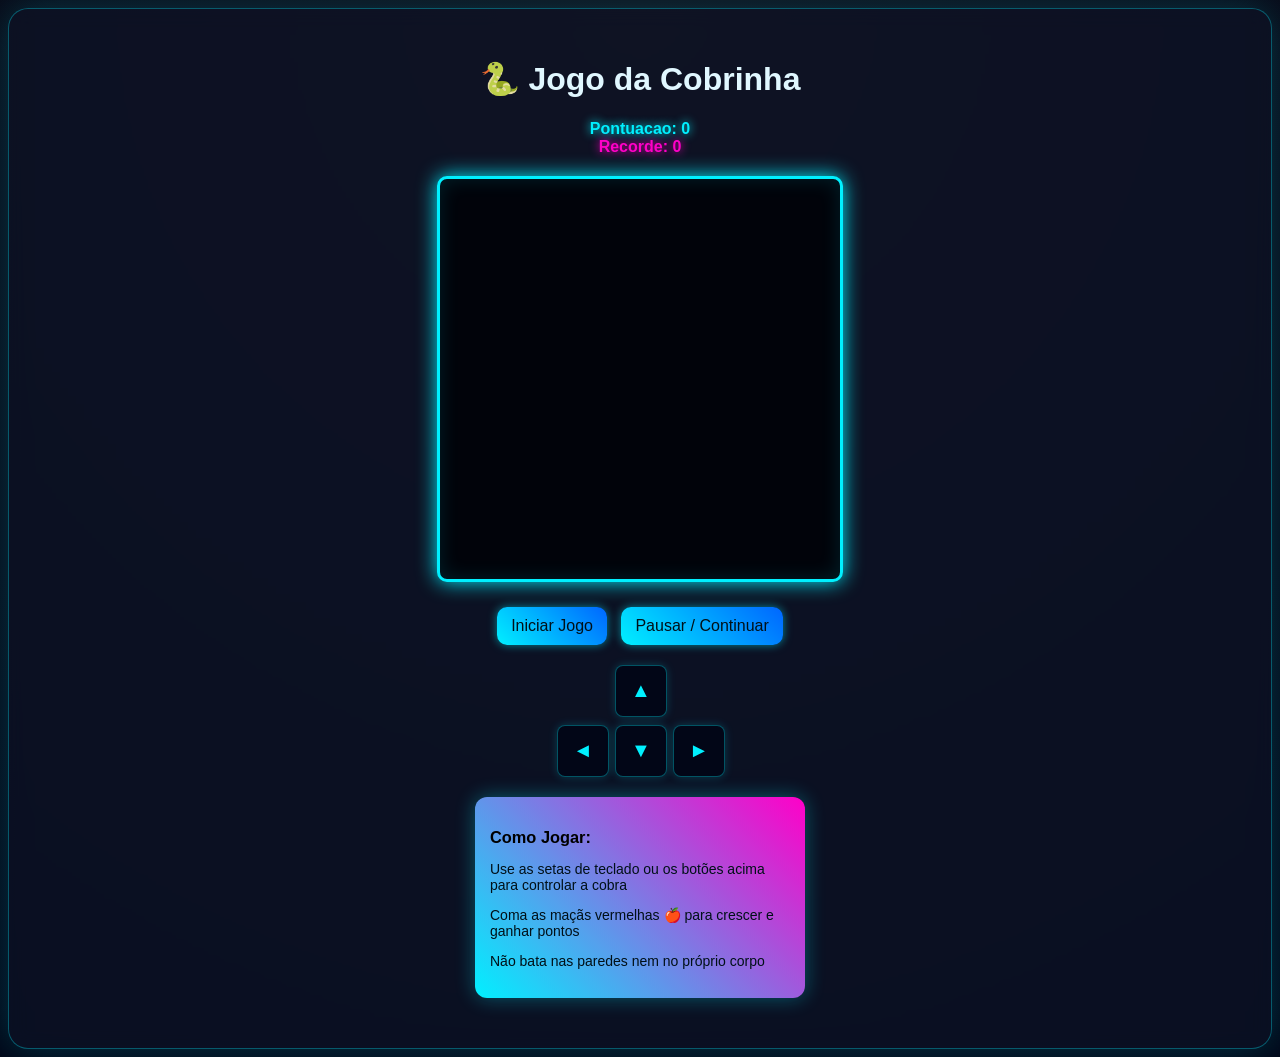
==== index.html @ e5b2698b "ghui" ====
<!DOCTYPE html>

<html lang="pt-br"> 
 <head>
  <meta charset="UTF-8">
 <meta name="viewport" content="width=device-width, initial-scale=1.0">

 <!--
 <meta viewport>: esta tag é importante para sites que deve funcionar em dispositivos móveis. width-device -
 -->

 <title>Jogo da Cobrinha</title>

 <style>

body{
  background: radial-gradient(circle at top, #0f0f1a, #020617);
  font-family: Arial, sans-serif;
}

.container{
  text-align: center;
  background: rgba(15, 23, 42, 0.6);
  backdrop-filter: blur(10px);
  padding: 30px;
  border-radius: 20px;
  box-shadow: 0px 0px 40px #00f0ff33;
  color: #e0f7ff;
  border: 1px solid #00f0ff55;
}

.info{
  font-size: 1em;
}

.potuacao{
  font-weight: bold;
  color: #00f0ff;
  text-shadow: 0 0 10px #00f0ff;
}

.recorde{
  font-weight: bold;
  color: #ff00c8;
  text-shadow: 0 0 10px #ff00c8;
}

#canvas{
  border: 3px solid #00f0ff;
  border-radius: 10px;
  background-color: #01030a;
  display: block;
  margin: 20px auto;
  box-shadow: 
    0px 0px 20px #00f0ff,
    inset 0px 0px 20px #00f0ff22;
}

.controles{
  margin-top: 20px;
}

button {
  font-size: 16px;
  cursor: pointer;
  background: linear-gradient(45deg, #00f0ff, #0066ff);
  color: #001018;
  border: none;
  padding: 10px 14px;
  border-radius: 10px;
  margin: 5px;
  transition: 0.3s;
  box-shadow: 0 0 10px #00f0ff88;
}

button:hover{
  transform: scale(1.1);
  box-shadow: 0 0 20px #00f0ff;
}

.teclas{
  display: grid;
  grid-template-columns: repeat(3, 50px);
  gap: 8px;
  justify-content: center;
  margin: 15px auto;
}

.tecla{
  width: 50px;
  height: 50px;
  background: #020617;
  color: #00f0ff;
  border-radius: 8px;
  cursor: pointer;
  border: 1px solid #00f0ff55;
  font-size: 20px;
  display: flex;
  align-items: center;
  justify-content: center;
  font-weight: bold;
  box-shadow: 0 0 10px #00f0ff33;
}

.tecla:active{
  background-color: #00f0ff;
  color: #001018;
}

.tecla.vazio{
  background-color: transparent;
  cursor: default;
  box-shadow: none;
  border: none;
}

.instrucoes{
  margin: 20px auto;
  padding: 15px;
  max-width: 300px; /* controla largura */
  width: 90%; /* responsivo */
  background: linear-gradient(45deg, #00f0ff, #ff00c8);
  border-radius: 12px;
  font-size: 14px;
  color: #001018;
  box-shadow: 0 0 20px #00f0ff55;
  text-align: left; /* deixa mais organizado */
}

.instrucoes h3{
  margin-bottom: 10px;
  color: #000;
}

@media (max-width:600px){
  h1{
    font-size: 1.8em;
  }
  .info{
    font-size: 1em;
  }
}

</style>

 </head>

 <body>
    

    <div  class="container">

    <h1>&#128013; Jogo da Cobrinha 
    </h1>  

   <div class="info">
   <div class="potuacao">
     Pontuacao: <span id="pontos"> 0 </span>
   </div>

<div class="recorde">
  Recorde: <span id="recorde"> 0 </span>
</div>

   </div>
  <canvas id="canvas" width="400" height="400">
  <!--
    <canvas> é um elemento  especial para desenho 2d ou 3d.Por si só
    é apenas um retangulo vazio. O Java Script vai usar o "contexto 2d"
    para desenhar a cobra, e comida, etc.

    nah nah nah nahnahnah hey jude!
  
  -->

  </canvas>

       <div  class="controles">
                
                <button onclick="iniciarJogo();">Iniciar Jogo</button>
                <button onclick="pausarJogo();">Pausar / Continuar</button>

            </div>

            <div class="teclas">

                <div class="tecla vazio"></div>
                <div class="tecla" onclick="mudarDirecao('cima')" >&#9650;</div>
                <div class="tecla vazio"></div>
                <div class="tecla" onclick="mudarDirecao('esquerda')" >&#9668;</div>
                <div class="tecla" onclick="mudarDirecao('baixo')" >&#9660;</div>
                <div class="tecla" onclick="mudarDirecao('direita')" >&#9658;</div>

            </div>

            <div class="instrucoes">
                <h3>Como Jogar:</h3>
                <p>Use as setas de teclado ou os botões acima para controlar a cobra</p>
                <p>Coma as maçãs vermelhas &#127822; para crescer e ganhar pontos</p>
                <p>Não bata nas paredes nem no próprio corpo</p>
            </div>

        </div>

        <script>

            //=============================
            // CONFIGURAÇÕES DO JOGO
            //=============================
            const canvas = document.getElementById('canvas');
            const ctx = canvas.getContext('2d');
            // tamanho de cada quadrado no jogo
            const tamanhoQuadrado = 20;
            // quantos quadrados cabem na largura e altura do espaço 2D
            const quantidadeQuadrados = canvas.width / tamanhoQuadrado;

            //============================
            // Variáveis do Jogo
            //============================
            let cobra;              // Array (vetor) que guarda as posições da cobra
            let direcao;            // Direção atual da cobra
            let proximaDirecao;     // Próxima direção (evita viradas impossíveis)
            let comida;             // Posição da comida
            let pontos;             // Pontuação atual
            let recorde;            // Melhor pontuação
            let jogoAtivo;          // Se o jogo está rodando
            let jogoPausado;        // Se o jogo está pausado
            let intervaloJogo;      // Controla a velocidade do jogo

            //==============================
            // Carregar recorde do Navegador
            //==============================
            recorde = localStorage.getItem('recordeCobrinha') || 0;
            document.getElementById('recorde').textContent = recorde;

            //==============================
            // Função para inicar o Jogo
            //==============================
            function iniciarJogo(){
                cobra = [
                    { x: 10, y: 10},
                    { x: 9,  y: 10},
                    { x: 8,  y: 10},
                ];

                direcao = 'direita';
                proximaDirecao = 'direita';
                pontos = 0;
                jogoAtivo = true;
                jogoPausado = false;

                document.getElementById('pontos').textContent = pontos;
                
                gerarComida();

            //Limpar o intervalo anterior se existir

                if(intervaloJogo){
                    clearInterval(intervaloJogo);
                }


            //======================================================
            //Executa a função atualizarJogo a cada 100 milisegundos
            //======================================================


                intervaloJogo = setInterval(atualizarJogo, 100);

            }
            
              //===================================
            // FUNÇÃO PRINCIPAL DO JOGO ( LOOP )
            //===================================
            function atualizarJogo(){
               if(!jogoAtivo || jogoPausado){
                    return;
               }

               direcao = proximaDirecao;
                
               let cabeca = {...cobra[0]} 

               //Mover a cabeça na direção atual
               switch(direcao){
                    case 'cima':
                        cabeca.y--;
                        break;
                    
                    case 'baixo':
                        cabeca.y++;
                        break;

                    case 'esquerda':
                        cabeca.x--;
                        break;

                    case 'direita':
                        cabeca.x++;
                        break;
               }
             
                // verificar colisão com paredes (esquerda ou direita)
                if(cabeca.x < 0 || cabeca.x >= quantidadeQuadrados){
                   fimDeJogo();
                   return;

               }
                // verificar colisão com o próprio corpo
                 for(let i = 0; i< cobra.length; i++){
                  let pedacoCorpo = cobra[i];
                  if(cabeca.x === pedacoCorpo.x && cabeca.y === pedacoCorpo.y){
                    fimDeJogo();
                    return;
                  }
                 }

               if(cabeca.y < 0 || cabeca.y >= quantidadeQuadrados){
                   fimDeJogo();
                   return;

               }



               // adiciona nova cabeça
               cobra.unshift(cabeca);

               if(cabeca.x === comida.x && cabeca.y === comida.y){
                pontos = pontos +1;

                atualizarPainelPontos();  
                gerarComida();    

               }else{
                cobra.pop();
               }

               //remover o último elemento do vetor
              
               
               desenhar();                
            }
                 //======================================================//
                 //ATUALIZA OS VALORES DO PAINEL DE PONTUAÇÃO + RECORDE //
                //=====================================================//


               function atualizarPainelPontos(){
                 document.getElementById('pontos').textContent = pontos;  
                 atualizarRecordePontuacao();
               }

              function atualizarRecordePontuacao(){
                if(pontos > recorde){
                  document.getElementById('recorde').textContent = pontos;  
                  localStorage.setItem('recordeCobrinha', pontos);
                }
              }
               //FIM DE JOGO

               function fimDeJogo(){

                jogoAtivo = false;
                
                clearInterval(intervaloJogo);

                ctx.fillStyle = 'rgba(0, 0, 0, 0.7)';
                ctx.fillRect(0, 0, canvas.width, canvas.height);

                ctx.fillStyle = 'white';
                ctx.font = 'bold 40px Arial';
                ctx.textAlign = 'center';
                ctx.fillText('FIM DE JOGO', canvas.width / 2, canvas.height / 2);

                ctx.font = '20px Arial';
                ctx.fillText(`Pontuação: ${pontos}`, canvas.width / 2, (canvas.height / 2 + 50));
               }


                 
                function desenhar(){
                  //PASSO 1
                 //limpar o fundo do canvas
                    ctx.fillStyle = '#020617';
                    ctx.fillRect(0, 0, canvas.width, canvas.height);

                    //PASSO 2
                    //Desenhar a grade (linhas de referência)
              
                    ctx.strokeStyle = '#e0e0e';
                    ctx.lineWidth = 0.5;

                  for(let i = 0; i <= quantidadeQuadrados; i++){
                    //Linha vertical
                    ctx.beginPath();
                    ctx.moveTo(i* tamanhoQuadrado, 0);
                    ctx.lineTo(i* tamanhoQuadrado, canvas.height);
                    ctx.stroke();

                    //Linha horizontal
                     ctx.beginPath();
                    ctx.moveTo(0, i* tamanhoQuadrado);
                    ctx.lineTo(canvas.width, i* tamanhoQuadrado, canvas.height);
                    ctx.stroke();
                  }

                  //PASSO 3: Desenhar a cobra 
                  // forEach: outra forma de percorrer um array

                  cobra.forEach( (pedaco, indice) =>{

                    let cor_do_pedaco = '#4CAF50';
                    if(indice === 0){
                      cor_do_pedaco = '#2d5016';
                    }

                    ctx.fillStyle = cor_do_pedaco;


                    ctx.fillRect(
                      pedaco.x *tamanhoQuadrado + 1,
                      pedaco.y *tamanhoQuadrado +1,
                      tamanhoQuadrado -2,
                      tamanhoQuadrado -2
                    )
                    ctx.fillStyle = 'rgba(255, 255, 255, 0.3)';
                     ctx.fillRect(
                      pedaco.x *tamanhoQuadrado + 2,
                      pedaco.y *tamanhoQuadrado +2,
                      tamanhoQuadrado /2,
                      tamanhoQuadrado /2
                    )
                  });

                  //PASSO 4 - Desenhar a comida(círculo vermelho)

                  ctx.fillStyle = '#dc3545';
                  ctx.beginPath();
                  ctx.arc(
                    comida.x *tamanhoQuadrado + tamanhoQuadrado / 2,
                    comida.y *tamanhoQuadrado + tamanhoQuadrado / 2,
                    tamanhoQuadrado / 2 - 2,
                    0,
                    Math.PI * 2
                  );

                  ctx.fill();
                }

            

            //==============================
            //Função para gerar comida
            //==============================
               


                 function gerarComida(){
                    let posicaovalida = false
                    while(!posicaovalida){
                        comida = {
                            x : Math.floor(Math.random() * quantidadeQuadrados),
                            y : Math.floor(Math.random() * quantidadeQuadrados)
                        }

                        //verificar se a comida não está em cima da cobra
                        posicaovalida = true;

                        for(let pedaco of cobra){

                            if(comida.x === pedaco.x && comida.y === pedaco.y){
                                posicaovalida = false;
                                break;
                            }
                        }
                     }
                  }

            function mudarDirecao(novaDirecao){

              if(novaDirecao === 'cima' && direcao !=='baixo'){
                proximaDirecao = 'cima';
              }else

               if(novaDirecao === 'baixo' && direcao !=='cima'){
                proximaDirecao = 'baixo';
               
              }else

               if(novaDirecao === 'esquerda' && direcao !=='direita'){
                proximaDirecao = 'esquerda';
              }else

               if(novaDirecao === 'direita' && direcao !=='esquerda'){
                proximaDirecao = 'direita';
              }
            }
            
            function pausarJogo(){

                if(!jogoAtivo){
                  return;
                }
                
                jogoPausado = !jogoPausado;

                if(jogoPausado){
                  clearInterval(jogoPausado);

                  ctx.fillStyle = 'rgba(0, 0, 0, 0.7)';
                ctx.fillRect(0, 0, canvas.width, canvas.height);

                ctx.fillStyle = 'white';
                ctx.font = 'bold 40px Arial';
                ctx.textAlign = 'center';
                ctx.fillText('JOGO PAUSADO', canvas.width / 2, canvas.height / 2);

                }else{
                  intervaloJogo = setInterval(atualizarJogo, 100);
                }
            }
               //=======================//
              //  CONTROLE DE TECLADO  //
             //=======================//

            document.addEventListener('keydown', function(event){
              if(event.key === 'ArrowDown'){
                 event.preventDefault();
                 mudarDirecao('baixo');
              }else if(event.key === 'ArrowUp'){
                event.preventDefault();
                mudarDirecao('cima');
              }else if(event.key === 'ArrowLeft'){
                event.preventDefault();
                mudarDirecao('esquerda');
              }else if(event.key === 'ArrowRight'){
                event.preventDefault();
                mudarDirecao('direita');
              }else if(event.key === ' '){
                event.preventDefault();
                pausarJogo();
              }
                })

        </script>

    </body>
</html>
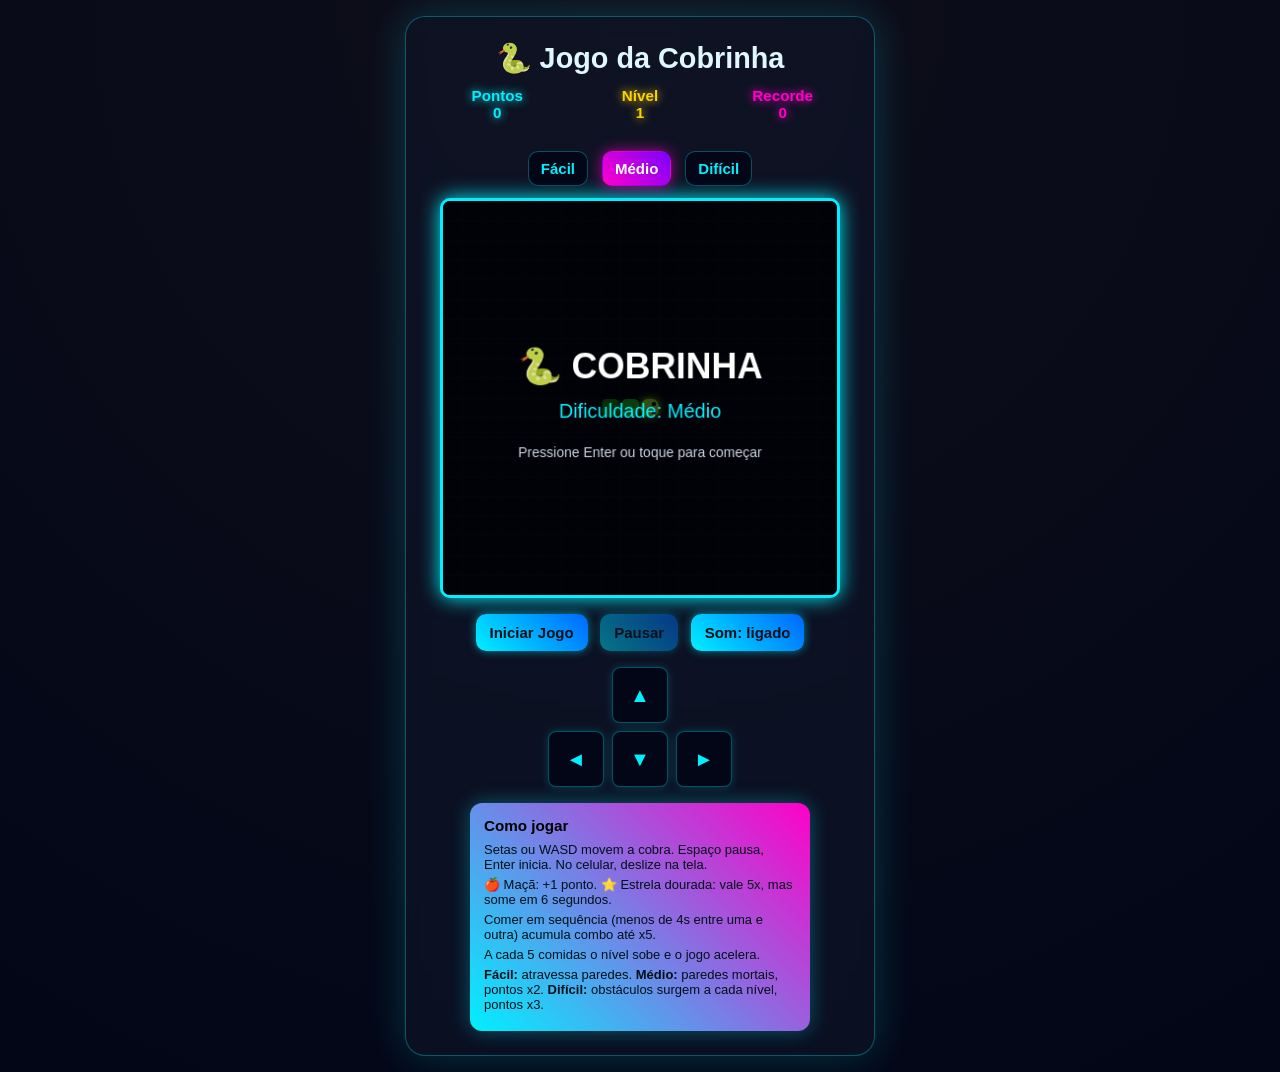
==== commit 6982cf2b: "fesfef" ====
--- a/index.html
+++ b/index.html
@@ -1,549 +1,578 @@
 <!DOCTYPE html>
-
-<html lang="pt-br"> 
- <head>
-  <meta charset="UTF-8">
- <meta name="viewport" content="width=device-width, initial-scale=1.0">
-
- <!--
- <meta viewport>: esta tag é importante para sites que deve funcionar em dispositivos móveis. width-device -
- -->
-
- <title>Jogo da Cobrinha</title>
-
- <style>
-
+<html lang="pt-br">
+<head>
+<meta charset="UTF-8">
+<meta name="viewport" content="width=device-width, initial-scale=1.0">
+<title>Jogo da Cobrinha</title>
+<style>
+*{box-sizing:border-box}
 body{
-  background: radial-gradient(circle at top, #0f0f1a, #020617);
-  font-family: Arial, sans-serif;
-}
-
+  margin:0;min-height:100vh;display:flex;align-items:center;justify-content:center;
+  background:radial-gradient(circle at top,#0f0f1a,#020617);
+  font-family:Arial,sans-serif;padding:16px;
+}
 .container{
-  text-align: center;
-  background: rgba(15, 23, 42, 0.6);
-  backdrop-filter: blur(10px);
-  padding: 30px;
-  border-radius: 20px;
-  box-shadow: 0px 0px 40px #00f0ff33;
-  color: #e0f7ff;
-  border: 1px solid #00f0ff55;
-}
-
-.info{
-  font-size: 1em;
-}
-
-.potuacao{
-  font-weight: bold;
-  color: #00f0ff;
-  text-shadow: 0 0 10px #00f0ff;
-}
-
-.recorde{
-  font-weight: bold;
-  color: #ff00c8;
-  text-shadow: 0 0 10px #ff00c8;
-}
-
+  text-align:center;background:rgba(15,23,42,.6);backdrop-filter:blur(10px);
+  padding:24px;border-radius:20px;box-shadow:0 0 40px #00f0ff33;
+  color:#e0f7ff;border:1px solid #00f0ff55;width:100%;max-width:470px;
+}
+h1{margin:0 0 12px;font-size:1.8em}
+.info{display:flex;justify-content:space-between;gap:8px;font-weight:bold;font-size:.95em}
+.info div{flex:1}
+.pontuacao{color:#00f0ff;text-shadow:0 0 10px #00f0ff}
+.nivel{color:#ffd400;text-shadow:0 0 10px #ffd400}
+.recorde{color:#ff00c8;text-shadow:0 0 10px #ff00c8}
+.combo{height:20px;margin-top:6px;color:#ffd400;font-weight:bold;font-size:.9em}
 #canvas{
-  border: 3px solid #00f0ff;
-  border-radius: 10px;
-  background-color: #01030a;
-  display: block;
-  margin: 20px auto;
-  box-shadow: 
-    0px 0px 20px #00f0ff,
-    inset 0px 0px 20px #00f0ff22;
-}
-
-.controles{
-  margin-top: 20px;
-}
-
-button {
-  font-size: 16px;
-  cursor: pointer;
-  background: linear-gradient(45deg, #00f0ff, #0066ff);
-  color: #001018;
-  border: none;
-  padding: 10px 14px;
-  border-radius: 10px;
-  margin: 5px;
-  transition: 0.3s;
-  box-shadow: 0 0 10px #00f0ff88;
-}
-
-button:hover{
-  transform: scale(1.1);
-  box-shadow: 0 0 20px #00f0ff;
-}
-
-.teclas{
-  display: grid;
-  grid-template-columns: repeat(3, 50px);
-  gap: 8px;
-  justify-content: center;
-  margin: 15px auto;
-}
-
+  border:3px solid #00f0ff;border-radius:10px;background:#01030a;display:block;
+  margin:8px auto 12px;width:100%;max-width:400px;height:auto;touch-action:none;
+  box-shadow:0 0 20px #00f0ff,inset 0 0 20px #00f0ff22;
+}
+.dificuldade{display:flex;justify-content:center;gap:6px;margin-bottom:6px}
+button{
+  font-size:15px;cursor:pointer;background:linear-gradient(45deg,#00f0ff,#0066ff);
+  color:#001018;border:none;padding:10px 14px;border-radius:10px;margin:4px;
+  font-weight:bold;transition:.2s;box-shadow:0 0 10px #00f0ff88;
+}
+button:hover:not(:disabled){transform:scale(1.07);box-shadow:0 0 20px #00f0ff}
+button:focus-visible,.tecla:focus-visible{outline:3px solid #ffd400;outline-offset:2px}
+button:disabled{opacity:.45;cursor:not-allowed}
+.dif{background:#020617;color:#00f0ff;border:1px solid #00f0ff55;box-shadow:none;padding:8px 12px}
+.dif.ativo{background:linear-gradient(45deg,#ff00c8,#7a00ff);color:#fff;border-color:transparent;box-shadow:0 0 14px #ff00c8aa}
+.teclas{display:grid;grid-template-columns:repeat(3,56px);gap:8px;justify-content:center;margin:12px auto}
 .tecla{
-  width: 50px;
-  height: 50px;
-  background: #020617;
-  color: #00f0ff;
-  border-radius: 8px;
-  cursor: pointer;
-  border: 1px solid #00f0ff55;
-  font-size: 20px;
-  display: flex;
-  align-items: center;
-  justify-content: center;
-  font-weight: bold;
-  box-shadow: 0 0 10px #00f0ff33;
-}
-
-.tecla:active{
-  background-color: #00f0ff;
-  color: #001018;
-}
-
-.tecla.vazio{
-  background-color: transparent;
-  cursor: default;
-  box-shadow: none;
-  border: none;
-}
-
+  width:56px;height:56px;background:#020617;color:#00f0ff;border-radius:8px;cursor:pointer;
+  border:1px solid #00f0ff55;font-size:20px;display:flex;align-items:center;justify-content:center;
+  font-weight:bold;box-shadow:0 0 10px #00f0ff33;user-select:none;touch-action:manipulation;
+}
+.tecla:active{background:#00f0ff;color:#001018}
+.tecla.vazio{background:transparent;cursor:default;box-shadow:none;border:none}
 .instrucoes{
-  margin: 20px auto;
-  padding: 15px;
-  max-width: 300px; /* controla largura */
-  width: 90%; /* responsivo */
-  background: linear-gradient(45deg, #00f0ff, #ff00c8);
-  border-radius: 12px;
-  font-size: 14px;
-  color: #001018;
-  box-shadow: 0 0 20px #00f0ff55;
-  text-align: left; /* deixa mais organizado */
-}
-
-.instrucoes h3{
-  margin-bottom: 10px;
-  color: #000;
-}
-
-@media (max-width:600px){
-  h1{
-    font-size: 1.8em;
-  }
-  .info{
-    font-size: 1em;
-  }
-}
-
+  margin:16px auto 0;padding:14px;max-width:340px;background:linear-gradient(45deg,#00f0ff,#ff00c8);
+  border-radius:12px;font-size:13px;color:#001018;box-shadow:0 0 20px #00f0ff55;text-align:left;
+}
+.instrucoes h3{margin:0 0 8px;color:#000}
+.instrucoes p{margin:5px 0}
+@media (max-width:600px){h1{font-size:1.5em}.container{padding:16px}}
+@media (prefers-reduced-motion:reduce){button{transition:none}}
 </style>
-
- </head>
-
- <body>
-    
-
-    <div  class="container">
-
-    <h1>&#128013; Jogo da Cobrinha 
-    </h1>  
-
-   <div class="info">
-   <div class="potuacao">
-     Pontuacao: <span id="pontos"> 0 </span>
-   </div>
-
-<div class="recorde">
-  Recorde: <span id="recorde"> 0 </span>
+</head>
+<body>
+<div class="container">
+  <h1>&#128013; Jogo da Cobrinha</h1>
+
+  <div class="info">
+    <div class="pontuacao">Pontos<br><span id="pontos">0</span></div>
+    <div class="nivel">Nível<br><span id="nivel">1</span></div>
+    <div class="recorde">Recorde<br><span id="recorde">0</span></div>
+  </div>
+  <div class="combo" id="combo"></div>
+
+  <div class="dificuldade" role="group" aria-label="Dificuldade">
+    <button class="dif" data-dif="facil">Fácil</button>
+    <button class="dif ativo" data-dif="medio">Médio</button>
+    <button class="dif" data-dif="dificil">Difícil</button>
+  </div>
+
+  <canvas id="canvas" width="400" height="400"></canvas>
+
+  <div>
+    <button id="btnIniciar">Iniciar Jogo</button>
+    <button id="btnPausar">Pausar</button>
+    <button id="btnSom">Som: ligado</button>
+  </div>
+
+  <div class="teclas">
+    <div class="tecla vazio"></div>
+    <div class="tecla" data-dir="cima" role="button" aria-label="Cima">&#9650;</div>
+    <div class="tecla vazio"></div>
+    <div class="tecla" data-dir="esquerda" role="button" aria-label="Esquerda">&#9668;</div>
+    <div class="tecla" data-dir="baixo" role="button" aria-label="Baixo">&#9660;</div>
+    <div class="tecla" data-dir="direita" role="button" aria-label="Direita">&#9658;</div>
+  </div>
+
+  <div class="instrucoes">
+    <h3>Como jogar</h3>
+    <p>Setas ou WASD movem a cobra. Espaço pausa, Enter inicia. No celular, deslize na tela.</p>
+    <p>&#127822; Maçã: +1 ponto. &#11088; Estrela dourada: vale 5x, mas some em 6 segundos.</p>
+    <p>Comer em sequência (menos de 4s entre uma e outra) acumula combo até x5.</p>
+    <p>A cada 5 comidas o nível sobe e o jogo acelera.</p>
+    <p><b>Fácil:</b> atravessa paredes. <b>Médio:</b> paredes mortais, pontos x2. <b>Difícil:</b> obstáculos surgem a cada nível, pontos x3.</p>
+  </div>
 </div>
 
-   </div>
-  <canvas id="canvas" width="400" height="400">
-  <!--
-    <canvas> é um elemento  especial para desenho 2d ou 3d.Por si só
-    é apenas um retangulo vazio. O Java Script vai usar o "contexto 2d"
-    para desenhar a cobra, e comida, etc.
-
-    nah nah nah nahnahnah hey jude!
-  
-  -->
-
-  </canvas>
-
-       <div  class="controles">
-                
-                <button onclick="iniciarJogo();">Iniciar Jogo</button>
-                <button onclick="pausarJogo();">Pausar / Continuar</button>
-
-            </div>
-
-            <div class="teclas">
-
-                <div class="tecla vazio"></div>
-                <div class="tecla" onclick="mudarDirecao('cima')" >&#9650;</div>
-                <div class="tecla vazio"></div>
-                <div class="tecla" onclick="mudarDirecao('esquerda')" >&#9668;</div>
-                <div class="tecla" onclick="mudarDirecao('baixo')" >&#9660;</div>
-                <div class="tecla" onclick="mudarDirecao('direita')" >&#9658;</div>
-
-            </div>
-
-            <div class="instrucoes">
-                <h3>Como Jogar:</h3>
-                <p>Use as setas de teclado ou os botões acima para controlar a cobra</p>
-                <p>Coma as maçãs vermelhas &#127822; para crescer e ganhar pontos</p>
-                <p>Não bata nas paredes nem no próprio corpo</p>
-            </div>
-
-        </div>
-
-        <script>
-
-            //=============================
-            // CONFIGURAÇÕES DO JOGO
-            //=============================
-            const canvas = document.getElementById('canvas');
-            const ctx = canvas.getContext('2d');
-            // tamanho de cada quadrado no jogo
-            const tamanhoQuadrado = 20;
-            // quantos quadrados cabem na largura e altura do espaço 2D
-            const quantidadeQuadrados = canvas.width / tamanhoQuadrado;
-
-            //============================
-            // Variáveis do Jogo
-            //============================
-            let cobra;              // Array (vetor) que guarda as posições da cobra
-            let direcao;            // Direção atual da cobra
-            let proximaDirecao;     // Próxima direção (evita viradas impossíveis)
-            let comida;             // Posição da comida
-            let pontos;             // Pontuação atual
-            let recorde;            // Melhor pontuação
-            let jogoAtivo;          // Se o jogo está rodando
-            let jogoPausado;        // Se o jogo está pausado
-            let intervaloJogo;      // Controla a velocidade do jogo
-
-            //==============================
-            // Carregar recorde do Navegador
-            //==============================
-            recorde = localStorage.getItem('recordeCobrinha') || 0;
-            document.getElementById('recorde').textContent = recorde;
-
-            //==============================
-            // Função para inicar o Jogo
-            //==============================
-            function iniciarJogo(){
-                cobra = [
-                    { x: 10, y: 10},
-                    { x: 9,  y: 10},
-                    { x: 8,  y: 10},
-                ];
-
-                direcao = 'direita';
-                proximaDirecao = 'direita';
-                pontos = 0;
-                jogoAtivo = true;
-                jogoPausado = false;
-
-                document.getElementById('pontos').textContent = pontos;
-                
-                gerarComida();
-
-            //Limpar o intervalo anterior se existir
-
-                if(intervaloJogo){
-                    clearInterval(intervaloJogo);
-                }
-
-
-            //======================================================
-            //Executa a função atualizarJogo a cada 100 milisegundos
-            //======================================================
-
-
-                intervaloJogo = setInterval(atualizarJogo, 100);
-
-            }
-            
-              //===================================
-            // FUNÇÃO PRINCIPAL DO JOGO ( LOOP )
-            //===================================
-            function atualizarJogo(){
-               if(!jogoAtivo || jogoPausado){
-                    return;
-               }
-
-               direcao = proximaDirecao;
-                
-               let cabeca = {...cobra[0]} 
-
-               //Mover a cabeça na direção atual
-               switch(direcao){
-                    case 'cima':
-                        cabeca.y--;
-                        break;
-                    
-                    case 'baixo':
-                        cabeca.y++;
-                        break;
-
-                    case 'esquerda':
-                        cabeca.x--;
-                        break;
-
-                    case 'direita':
-                        cabeca.x++;
-                        break;
-               }
-             
-                // verificar colisão com paredes (esquerda ou direita)
-                if(cabeca.x < 0 || cabeca.x >= quantidadeQuadrados){
-                   fimDeJogo();
-                   return;
-
-               }
-                // verificar colisão com o próprio corpo
-                 for(let i = 0; i< cobra.length; i++){
-                  let pedacoCorpo = cobra[i];
-                  if(cabeca.x === pedacoCorpo.x && cabeca.y === pedacoCorpo.y){
-                    fimDeJogo();
-                    return;
-                  }
-                 }
-
-               if(cabeca.y < 0 || cabeca.y >= quantidadeQuadrados){
-                   fimDeJogo();
-                   return;
-
-               }
-
-
-
-               // adiciona nova cabeça
-               cobra.unshift(cabeca);
-
-               if(cabeca.x === comida.x && cabeca.y === comida.y){
-                pontos = pontos +1;
-
-                atualizarPainelPontos();  
-                gerarComida();    
-
-               }else{
-                cobra.pop();
-               }
-
-               //remover o último elemento do vetor
-              
-               
-               desenhar();                
-            }
-                 //======================================================//
-                 //ATUALIZA OS VALORES DO PAINEL DE PONTUAÇÃO + RECORDE //
-                //=====================================================//
-
-
-               function atualizarPainelPontos(){
-                 document.getElementById('pontos').textContent = pontos;  
-                 atualizarRecordePontuacao();
-               }
-
-              function atualizarRecordePontuacao(){
-                if(pontos > recorde){
-                  document.getElementById('recorde').textContent = pontos;  
-                  localStorage.setItem('recordeCobrinha', pontos);
-                }
-              }
-               //FIM DE JOGO
-
-               function fimDeJogo(){
-
-                jogoAtivo = false;
-                
-                clearInterval(intervaloJogo);
-
-                ctx.fillStyle = 'rgba(0, 0, 0, 0.7)';
-                ctx.fillRect(0, 0, canvas.width, canvas.height);
-
-                ctx.fillStyle = 'white';
-                ctx.font = 'bold 40px Arial';
-                ctx.textAlign = 'center';
-                ctx.fillText('FIM DE JOGO', canvas.width / 2, canvas.height / 2);
-
-                ctx.font = '20px Arial';
-                ctx.fillText(`Pontuação: ${pontos}`, canvas.width / 2, (canvas.height / 2 + 50));
-               }
-
-
-                 
-                function desenhar(){
-                  //PASSO 1
-                 //limpar o fundo do canvas
-                    ctx.fillStyle = '#020617';
-                    ctx.fillRect(0, 0, canvas.width, canvas.height);
-
-                    //PASSO 2
-                    //Desenhar a grade (linhas de referência)
-              
-                    ctx.strokeStyle = '#e0e0e';
-                    ctx.lineWidth = 0.5;
-
-                  for(let i = 0; i <= quantidadeQuadrados; i++){
-                    //Linha vertical
-                    ctx.beginPath();
-                    ctx.moveTo(i* tamanhoQuadrado, 0);
-                    ctx.lineTo(i* tamanhoQuadrado, canvas.height);
-                    ctx.stroke();
-
-                    //Linha horizontal
-                     ctx.beginPath();
-                    ctx.moveTo(0, i* tamanhoQuadrado);
-                    ctx.lineTo(canvas.width, i* tamanhoQuadrado, canvas.height);
-                    ctx.stroke();
-                  }
-
-                  //PASSO 3: Desenhar a cobra 
-                  // forEach: outra forma de percorrer um array
-
-                  cobra.forEach( (pedaco, indice) =>{
-
-                    let cor_do_pedaco = '#4CAF50';
-                    if(indice === 0){
-                      cor_do_pedaco = '#2d5016';
-                    }
-
-                    ctx.fillStyle = cor_do_pedaco;
-
-
-                    ctx.fillRect(
-                      pedaco.x *tamanhoQuadrado + 1,
-                      pedaco.y *tamanhoQuadrado +1,
-                      tamanhoQuadrado -2,
-                      tamanhoQuadrado -2
-                    )
-                    ctx.fillStyle = 'rgba(255, 255, 255, 0.3)';
-                     ctx.fillRect(
-                      pedaco.x *tamanhoQuadrado + 2,
-                      pedaco.y *tamanhoQuadrado +2,
-                      tamanhoQuadrado /2,
-                      tamanhoQuadrado /2
-                    )
-                  });
-
-                  //PASSO 4 - Desenhar a comida(círculo vermelho)
-
-                  ctx.fillStyle = '#dc3545';
-                  ctx.beginPath();
-                  ctx.arc(
-                    comida.x *tamanhoQuadrado + tamanhoQuadrado / 2,
-                    comida.y *tamanhoQuadrado + tamanhoQuadrado / 2,
-                    tamanhoQuadrado / 2 - 2,
-                    0,
-                    Math.PI * 2
-                  );
-
-                  ctx.fill();
-                }
-
-            
-
-            //==============================
-            //Função para gerar comida
-            //==============================
-               
-
-
-                 function gerarComida(){
-                    let posicaovalida = false
-                    while(!posicaovalida){
-                        comida = {
-                            x : Math.floor(Math.random() * quantidadeQuadrados),
-                            y : Math.floor(Math.random() * quantidadeQuadrados)
-                        }
-
-                        //verificar se a comida não está em cima da cobra
-                        posicaovalida = true;
-
-                        for(let pedaco of cobra){
-
-                            if(comida.x === pedaco.x && comida.y === pedaco.y){
-                                posicaovalida = false;
-                                break;
-                            }
-                        }
-                     }
-                  }
-
-            function mudarDirecao(novaDirecao){
-
-              if(novaDirecao === 'cima' && direcao !=='baixo'){
-                proximaDirecao = 'cima';
-              }else
-
-               if(novaDirecao === 'baixo' && direcao !=='cima'){
-                proximaDirecao = 'baixo';
-               
-              }else
-
-               if(novaDirecao === 'esquerda' && direcao !=='direita'){
-                proximaDirecao = 'esquerda';
-              }else
-
-               if(novaDirecao === 'direita' && direcao !=='esquerda'){
-                proximaDirecao = 'direita';
-              }
-            }
-            
-            function pausarJogo(){
-
-                if(!jogoAtivo){
-                  return;
-                }
-                
-                jogoPausado = !jogoPausado;
-
-                if(jogoPausado){
-                  clearInterval(jogoPausado);
-
-                  ctx.fillStyle = 'rgba(0, 0, 0, 0.7)';
-                ctx.fillRect(0, 0, canvas.width, canvas.height);
-
-                ctx.fillStyle = 'white';
-                ctx.font = 'bold 40px Arial';
-                ctx.textAlign = 'center';
-                ctx.fillText('JOGO PAUSADO', canvas.width / 2, canvas.height / 2);
-
-                }else{
-                  intervaloJogo = setInterval(atualizarJogo, 100);
-                }
-            }
-               //=======================//
-              //  CONTROLE DE TECLADO  //
-             //=======================//
-
-            document.addEventListener('keydown', function(event){
-              if(event.key === 'ArrowDown'){
-                 event.preventDefault();
-                 mudarDirecao('baixo');
-              }else if(event.key === 'ArrowUp'){
-                event.preventDefault();
-                mudarDirecao('cima');
-              }else if(event.key === 'ArrowLeft'){
-                event.preventDefault();
-                mudarDirecao('esquerda');
-              }else if(event.key === 'ArrowRight'){
-                event.preventDefault();
-                mudarDirecao('direita');
-              }else if(event.key === ' '){
-                event.preventDefault();
-                pausarJogo();
-              }
-                })
-
-        </script>
-
-    </body>
+<script>
+//=============================
+// CONFIGURAÇÕES
+//=============================
+const canvas = document.getElementById('canvas');
+const ctx = canvas.getContext('2d');
+const T = 20;                       // tamanho do quadrado
+const N = canvas.width / T;         // quadrados por lado
+
+const DIF = {
+  facil:   { nome:'Fácil',   vel:140, min:80, mult:1, atravessa:true,  obstaculos:false },
+  medio:   { nome:'Médio',   vel:110, min:60, mult:2, atravessa:false, obstaculos:false },
+  dificil: { nome:'Difícil', vel:90,  min:45, mult:3, atravessa:false, obstaculos:true  }
+};
+const V = { cima:{x:0,y:-1}, baixo:{x:0,y:1}, esquerda:{x:-1,y:0}, direita:{x:1,y:0} };
+const OPOSTA = { cima:'baixo', baixo:'cima', esquerda:'direita', direita:'esquerda' };
+
+//=============================
+// ESTADO
+//=============================
+let estado = 'parado';              // parado | jogando | pausado | fim | vitoria
+let dificuldade = 'medio';
+let cobra, dir, fila, comida, bonus, obst, particulas, textos;
+let pontos = 0, comidas = 0, nivel = 1, combo = 1, ultimaComida = 0;
+let novoRecorde = false, tremer = 0, acumulador = 0, ultimoTempo = 0;
+let somLigado = true, audioCtx = null;
+
+// recordes separados por dificuldade
+let recordes = { facil:0, medio:0, dificil:0 };
+try { Object.assign(recordes, JSON.parse(localStorage.getItem('recordesCobrinha') || '{}')); } catch(e){}
+
+const $ = id => document.getElementById(id);
+
+//=============================
+// SOM (Web Audio, sem arquivos)
+//=============================
+function tom(freq, dur, tipo='square', vol=0.05, atraso=0){
+  if(!somLigado) return;
+  try{
+    audioCtx = audioCtx || new (window.AudioContext || window.webkitAudioContext)();
+    const o = audioCtx.createOscillator(), g = audioCtx.createGain();
+    const t0 = audioCtx.currentTime + atraso;
+    o.type = tipo; o.frequency.value = freq;
+    g.gain.setValueAtTime(vol, t0);
+    g.gain.exponentialRampToValueAtTime(0.0001, t0 + dur);
+    o.connect(g); g.connect(audioCtx.destination);
+    o.start(t0); o.stop(t0 + dur);
+  }catch(e){}
+}
+const somComer  = () => { tom(520,.08); tom(780,.1,'square',.05,.07); };
+const somBonus  = () => [660,880,1100].forEach((f,i)=>tom(f,.1,'triangle',.07,i*.07));
+const somNivel  = () => [523,659,784,1046].forEach((f,i)=>tom(f,.12,'triangle',.07,i*.09));
+const somMorrer = () => { tom(200,.25,'sawtooth',.07); tom(120,.4,'sawtooth',.07,.15); };
+
+//=============================
+// INÍCIO / REINÍCIO
+//=============================
+function iniciarJogo(){
+  cobra = [{x:10,y:10},{x:9,y:10},{x:8,y:10}];
+  dir = 'direita'; fila = [];
+  pontos = 0; comidas = 0; nivel = 1; combo = 1; ultimaComida = 0;
+  obst = []; bonus = null; particulas = []; textos = [];
+  novoRecorde = false; tremer = 0; acumulador = 0;
+  comida = null;
+  comida = celulaLivre();
+  estado = 'jogando';
+  atualizarHUD();
+  atualizarBotoes();
+}
+
+function velocidadeAtual(){
+  const d = DIF[dificuldade];
+  return Math.max(d.min, d.vel - (nivel - 1) * 8);
+}
+
+//=============================
+// CÉLULAS LIVRES (sem loop infinito)
+//=============================
+function ocupada(x, y){
+  return cobra.some(p=>p.x===x&&p.y===y) ||
+         obst.some(p=>p.x===x&&p.y===y) ||
+         (comida && comida.x===x && comida.y===y) ||
+         (bonus && bonus.x===x && bonus.y===y);
+}
+function celulaLivre(longeDaCabeca=0){
+  const livres = [];
+  const c = cobra[0];
+  for(let x=0;x<N;x++) for(let y=0;y<N;y++){
+    if(ocupada(x,y)) continue;
+    if(longeDaCabeca && Math.abs(x-c.x)+Math.abs(y-c.y) < longeDaCabeca) continue;
+    livres.push({x,y});
+  }
+  return livres.length ? livres[Math.floor(Math.random()*livres.length)] : null;
+}
+
+//=============================
+// LÓGICA (um passo do jogo)
+//=============================
+function passo(){
+  if(fila.length) dir = fila.shift();
+  const d = V[dir], cfg = DIF[dificuldade];
+  const c = { x: cobra[0].x + d.x, y: cobra[0].y + d.y };
+
+  if(cfg.atravessa){
+    c.x = (c.x + N) % N; c.y = (c.y + N) % N;
+  }else if(c.x < 0 || c.x >= N || c.y < 0 || c.y >= N){
+    return morrer();
+  }
+
+  const comeuMaca  = comida && c.x === comida.x && c.y === comida.y;
+  const comeuBonus = bonus  && c.x === bonus.x  && c.y === bonus.y;
+  const cresce = comeuMaca || comeuBonus;
+
+  // a ponta do rabo sai do lugar, então só conta como colisão se a cobra crescer
+  const corpo = cresce ? cobra : cobra.slice(0, -1);
+  if(corpo.some(p=>p.x===c.x&&p.y===c.y) || obst.some(p=>p.x===c.x&&p.y===c.y)){
+    return morrer();
+  }
+
+  cobra.unshift(c);
+  if(!cresce){ cobra.pop(); return; }
+
+  // ---- comeu algo ----
+  const agora = performance.now();
+  combo = (agora - ultimaComida < 4000) ? Math.min(combo + 1, 5) : 1;
+  ultimaComida = agora;
+
+  const ganho = (comeuBonus ? 5 : 1) * cfg.mult * combo;
+  pontos += ganho;
+  comidas++;
+
+  const px = c.x*T + T/2, py = c.y*T + T/2;
+  explodir(px, py, comeuBonus ? '#ffd400' : '#ff4d6d', comeuBonus ? 22 : 12);
+  textos.push({x:px, y:py, txt:'+'+ganho+(combo>1?' x'+combo:''), vida:900, max:900, cor: comeuBonus?'#ffd400':'#fff'});
+  comeuBonus ? somBonus() : somComer();
+
+  if(comeuMaca) comida = null;
+  if(comeuBonus) bonus = null;
+
+  // sobe de nível a cada 5 comidas
+  const novoNivel = 1 + Math.floor(comidas / 5);
+  if(novoNivel > nivel){
+    nivel = novoNivel;
+    somNivel();
+    textos.push({x:canvas.width/2, y:canvas.height/2-40, txt:'NÍVEL '+nivel, vida:1400, max:1400, cor:'#00f0ff', grande:true});
+    if(cfg.obstaculos){
+      const o = celulaLivre(4);
+      if(o) obst.push(o);
+    }
+  }
+
+  if(!comida) comida = celulaLivre();
+  if(!comida){ return terminar('vitoria'); }
+
+  // chance de surgir estrela dourada
+  if(!bonus && Math.random() < 0.2){
+    const b = celulaLivre(3);
+    if(b) bonus = { x:b.x, y:b.y, vida:6000 };
+  }
+
+  atualizarHUD();
+}
+
+function morrer(){
+  somMorrer();
+  tremer = 450;
+  explodir(cobra[0].x*T+T/2, cobra[0].y*T+T/2, '#00f0ff', 25);
+  terminar('fim');
+}
+
+function terminar(novoEstado){
+  estado = novoEstado;
+  if(pontos > recordes[dificuldade]){
+    recordes[dificuldade] = pontos;
+    novoRecorde = true;
+    try{ localStorage.setItem('recordesCobrinha', JSON.stringify(recordes)); }catch(e){}
+  }
+  atualizarHUD();
+  atualizarBotoes();
+}
+
+//=============================
+// EFEITOS
+//=============================
+function explodir(x, y, cor, qtd){
+  for(let i=0;i<qtd;i++){
+    const a = Math.random()*Math.PI*2, v = 40 + Math.random()*120;
+    particulas.push({x, y, vx:Math.cos(a)*v, vy:Math.sin(a)*v, vida:500+Math.random()*300, max:800, cor});
+  }
+}
+function atualizarEfeitos(dt){
+  particulas.forEach(p=>{ p.x+=p.vx*dt/1000; p.y+=p.vy*dt/1000; p.vida-=dt; });
+  particulas = particulas.filter(p=>p.vida>0);
+  textos.forEach(t=>{ t.y -= 25*dt/1000; t.vida -= dt; });
+  textos = textos.filter(t=>t.vida>0);
+  if(tremer > 0) tremer -= dt;
+  if(bonus && estado==='jogando'){
+    bonus.vida -= dt;
+    if(bonus.vida <= 0) bonus = null;
+  }
+  // combo expira visualmente
+  if(estado==='jogando' && combo>1 && performance.now()-ultimaComida>4000){ combo = 1; atualizarHUD(); }
+}
+
+//=============================
+// HUD
+//=============================
+function atualizarHUD(){
+  $('pontos').textContent = pontos;
+  $('nivel').textContent = nivel;
+  $('recorde').textContent = recordes[dificuldade];
+  $('combo').textContent = combo > 1 ? '🔥 Combo x' + combo : '';
+}
+function atualizarBotoes(){
+  const emJogo = estado==='jogando' || estado==='pausado';
+  $('btnIniciar').textContent = (estado==='parado') ? 'Iniciar Jogo' : 'Reiniciar';
+  $('btnPausar').textContent = estado==='pausado' ? 'Continuar' : 'Pausar';
+  $('btnPausar').disabled = !emJogo;
+  document.querySelectorAll('.dif').forEach(b=>{
+    b.disabled = emJogo;
+    b.classList.toggle('ativo', b.dataset.dif === dificuldade);
+  });
+}
+
+//=============================
+// CONTROLES
+//=============================
+function mudarDirecao(nova){
+  if(estado !== 'jogando') return;
+  // compara com a última direção JÁ enfileirada (corrige o bug das viradas rápidas)
+  const ultima = fila.length ? fila[fila.length-1] : dir;
+  if(nova === ultima || nova === OPOSTA[ultima]) return;
+  if(fila.length < 2) fila.push(nova);
+}
+
+function pausarJogo(){
+  if(estado === 'jogando') estado = 'pausado';
+  else if(estado === 'pausado') estado = 'jogando';
+  else return;
+  acumulador = 0;
+  atualizarBotoes();
+}
+
+const MAPA_TECLAS = {
+  ArrowUp:'cima', ArrowDown:'baixo', ArrowLeft:'esquerda', ArrowRight:'direita',
+  w:'cima', s:'baixo', a:'esquerda', d:'direita', W:'cima', S:'baixo', A:'esquerda', D:'direita'
+};
+document.addEventListener('keydown', e=>{
+  if(MAPA_TECLAS[e.key]){
+    e.preventDefault();
+    if(estado === 'parado' || estado === 'fim' || estado === 'vitoria') return;
+    mudarDirecao(MAPA_TECLAS[e.key]);
+  }else if(e.key === ' '){
+    e.preventDefault();
+    pausarJogo();
+  }else if(e.key === 'Enter'){
+    e.preventDefault();
+    if(estado !== 'jogando' && estado !== 'pausado') iniciarJogo();
+  }
+});
+
+// botões
+$('btnIniciar').addEventListener('click', e=>{ iniciarJogo(); e.target.blur(); });
+$('btnPausar').addEventListener('click', e=>{ pausarJogo(); e.target.blur(); });
+$('btnSom').addEventListener('click', e=>{
+  somLigado = !somLigado;
+  e.target.textContent = 'Som: ' + (somLigado ? 'ligado' : 'desligado');
+  e.target.blur();
+});
+document.querySelectorAll('.dif').forEach(b=>{
+  b.addEventListener('click', ()=>{
+    if(estado==='jogando' || estado==='pausado') return;
+    dificuldade = b.dataset.dif;
+    estado = 'parado';
+    atualizarHUD(); atualizarBotoes();
+  });
+});
+document.querySelectorAll('.tecla[data-dir]').forEach(t=>{
+  t.addEventListener('pointerdown', e=>{ e.preventDefault(); mudarDirecao(t.dataset.dir); });
+});
+
+// deslizar o dedo no canvas
+let toque = null;
+canvas.addEventListener('touchstart', e=>{ toque = {x:e.touches[0].clientX, y:e.touches[0].clientY}; }, {passive:true});
+canvas.addEventListener('touchmove', e=>{
+  e.preventDefault();
+  if(!toque) return;
+  const dx = e.touches[0].clientX - toque.x, dy = e.touches[0].clientY - toque.y;
+  if(Math.max(Math.abs(dx),Math.abs(dy)) < 24) return;
+  mudarDirecao(Math.abs(dx) > Math.abs(dy) ? (dx>0?'direita':'esquerda') : (dy>0?'baixo':'cima'));
+  toque = {x:e.touches[0].clientX, y:e.touches[0].clientY};
+}, {passive:false});
+canvas.addEventListener('click', ()=>{
+  if(estado==='parado'||estado==='fim'||estado==='vitoria') iniciarJogo();
+  else if(estado==='pausado') pausarJogo();
+});
+
+// pausa automática ao trocar de aba
+document.addEventListener('visibilitychange', ()=>{ if(document.hidden && estado==='jogando') pausarJogo(); });
+
+//=============================
+// DESENHO
+//=============================
+function retArredondado(x, y, w, h, r){
+  ctx.beginPath();
+  ctx.moveTo(x+r, y);
+  ctx.arcTo(x+w, y, x+w, y+h, r);
+  ctx.arcTo(x+w, y+h, x, y+h, r);
+  ctx.arcTo(x, y+h, x, y, r);
+  ctx.arcTo(x, y, x+w, y, r);
+  ctx.closePath();
+}
+
+function desenhar(agora){
+  ctx.save();
+  ctx.setTransform(1,0,0,1,0,0);
+  ctx.textAlign = 'center';
+
+  if(tremer > 0){
+    const f = tremer / 450 * 6;
+    ctx.translate((Math.random()-.5)*f, (Math.random()-.5)*f);
+  }
+
+  // fundo
+  ctx.fillStyle = '#020617';
+  ctx.fillRect(-10, -10, canvas.width+20, canvas.height+20);
+
+  // grade (cor corrigida: antes era '#e0e0e', inválida)
+  ctx.strokeStyle = 'rgba(0,240,255,0.07)';
+  ctx.lineWidth = 1;
+  ctx.beginPath();
+  for(let i=0;i<=N;i++){
+    ctx.moveTo(i*T, 0); ctx.lineTo(i*T, canvas.height);
+    ctx.moveTo(0, i*T); ctx.lineTo(canvas.width, i*T);
+  }
+  ctx.stroke();
+
+  if(cobra){
+    // obstáculos
+    obst.forEach(o=>{
+      ctx.fillStyle = '#4b5563';
+      retArredondado(o.x*T+1, o.y*T+1, T-2, T-2, 4); ctx.fill();
+      ctx.strokeStyle = '#9ca3af'; ctx.lineWidth = 1.5; ctx.stroke();
+    });
+
+    // maçã
+    if(comida){
+      const cx = comida.x*T+T/2, cy = comida.y*T+T/2;
+      ctx.shadowColor = '#ff4d6d'; ctx.shadowBlur = 12;
+      ctx.fillStyle = '#dc3545';
+      ctx.beginPath(); ctx.arc(cx, cy+1, T/2-3, 0, Math.PI*2); ctx.fill();
+      ctx.shadowBlur = 0;
+      ctx.fillStyle = '#22c55e';
+      ctx.fillRect(cx-1, cy-T/2+1, 2, 5);
+    }
+
+    // estrela dourada (pisca mais rápido quando está acabando)
+    if(bonus){
+      const piscar = bonus.vida < 2000 ? Math.floor(agora/120)%2 === 0 : true;
+      if(piscar){
+        const cx = bonus.x*T+T/2, cy = bonus.y*T+T/2, pulso = 1 + Math.sin(agora/150)*.12;
+        ctx.shadowColor = '#ffd400'; ctx.shadowBlur = 16;
+        ctx.fillStyle = '#ffd400';
+        ctx.beginPath();
+        for(let i=0;i<10;i++){
+          const r = (i%2 ? 4 : 9.5) * pulso, a = -Math.PI/2 + i*Math.PI/5;
+          ctx.lineTo(cx+Math.cos(a)*r, cy+Math.sin(a)*r);
+        }
+        ctx.closePath(); ctx.fill();
+        ctx.shadowBlur = 0;
+      }
+    }
+
+    // cobra (gradiente do verde-neon ao escuro, do pescoço ao rabo)
+    for(let i=cobra.length-1;i>=0;i--){
+      const p = cobra[i], k = i / Math.max(cobra.length-1, 1);
+      ctx.fillStyle = i === 0 ? '#b6ff3b' : `hsl(${140 - k*20}, 80%, ${55 - k*22}%)`;
+      if(i === 0){ ctx.shadowColor = '#b6ff3b'; ctx.shadowBlur = 10; }
+      retArredondado(p.x*T+1, p.y*T+1, T-2, T-2, i===0 ? 7 : 5); ctx.fill();
+      ctx.shadowBlur = 0;
+    }
+    // olhos
+    const h = cobra[0], d = V[dir] || V.direita;
+    const hx = h.x*T+T/2, hy = h.y*T+T/2;
+    const px = -d.y, py = d.x;
+    ctx.fillStyle = '#001018';
+    [-1,1].forEach(s=>{
+      ctx.beginPath();
+      ctx.arc(hx + d.x*4 + px*s*4, hy + d.y*4 + py*s*4, 2.2, 0, Math.PI*2);
+      ctx.fill();
+    });
+  }
+
+  // partículas
+  particulas.forEach(p=>{
+    ctx.globalAlpha = Math.max(p.vida/p.max, 0);
+    ctx.fillStyle = p.cor;
+    ctx.fillRect(p.x-2, p.y-2, 4, 4);
+  });
+  ctx.globalAlpha = 1;
+
+  // textos flutuantes
+  textos.forEach(t=>{
+    ctx.globalAlpha = Math.min(t.vida/t.max*1.5, 1);
+    ctx.fillStyle = t.cor;
+    ctx.font = t.grande ? 'bold 34px Arial' : 'bold 15px Arial';
+    ctx.fillText(t.txt, t.x, t.y);
+  });
+  ctx.globalAlpha = 1;
+
+  // barra de tempo da estrela
+  if(bonus){
+    ctx.fillStyle = '#ffd400';
+    ctx.fillRect(0, canvas.height-3, canvas.width * bonus.vida/6000, 3);
+  }
+
+  ctx.restore();
+  ctx.textAlign = 'center';
+
+  // telas de mensagem
+  if(estado === 'parado'){
+    painel('🐍 COBRINHA', 'Dificuldade: ' + DIF[dificuldade].nome, 'Pressione Enter ou toque para começar');
+  }else if(estado === 'pausado'){
+    painel('PAUSADO', '', 'Espaço ou toque para continuar');
+  }else if(estado === 'fim'){
+    painel('FIM DE JOGO', 'Pontuação: ' + pontos + (novoRecorde ? '  🏆 Novo recorde!' : ''), 'Enter ou toque para jogar de novo');
+  }else if(estado === 'vitoria'){
+    painel('VOCÊ VENCEU! 🎉', 'Pontuação: ' + pontos + (novoRecorde ? '  🏆 Novo recorde!' : ''), 'Enter ou toque para jogar de novo');
+  }
+}
+
+function painel(titulo, sub, dica){
+  ctx.fillStyle = 'rgba(0,0,0,0.7)';
+  ctx.fillRect(0, 0, canvas.width, canvas.height);
+  ctx.fillStyle = '#fff';
+  ctx.font = 'bold 36px Arial';
+  ctx.fillText(titulo, canvas.width/2, canvas.height/2 - 20);
+  if(sub){
+    ctx.fillStyle = '#00f0ff';
+    ctx.font = '20px Arial';
+    ctx.fillText(sub, canvas.width/2, canvas.height/2 + 20);
+  }
+  ctx.fillStyle = '#cbd5e1';
+  ctx.font = '14px Arial';
+  ctx.fillText(dica, canvas.width/2, canvas.height/2 + 60);
+}
+
+//=============================
+// LOOP PRINCIPAL (passo fixo + animação suave)
+//=============================
+function loop(agora){
+  const dt = Math.min(agora - ultimoTempo, 100);
+  ultimoTempo = agora;
+
+  if(estado === 'jogando'){
+    acumulador += dt;
+    const vel = velocidadeAtual();
+    while(acumulador >= vel && estado === 'jogando'){
+      acumulador -= vel;
+      passo();
+    }
+  }
+  atualizarEfeitos(dt);
+  desenhar(agora);
+  requestAnimationFrame(loop);
+}
+
+// inicialização
+cobra = [{x:10,y:10},{x:9,y:10},{x:8,y:10}]; dir = 'direita'; fila = [];
+obst = []; particulas = []; textos = []; comida = null; bonus = null;
+atualizarHUD(); atualizarBotoes();
+requestAnimationFrame(t=>{ ultimoTempo = t; loop(t); });
+</script>
+</body>
 </html>
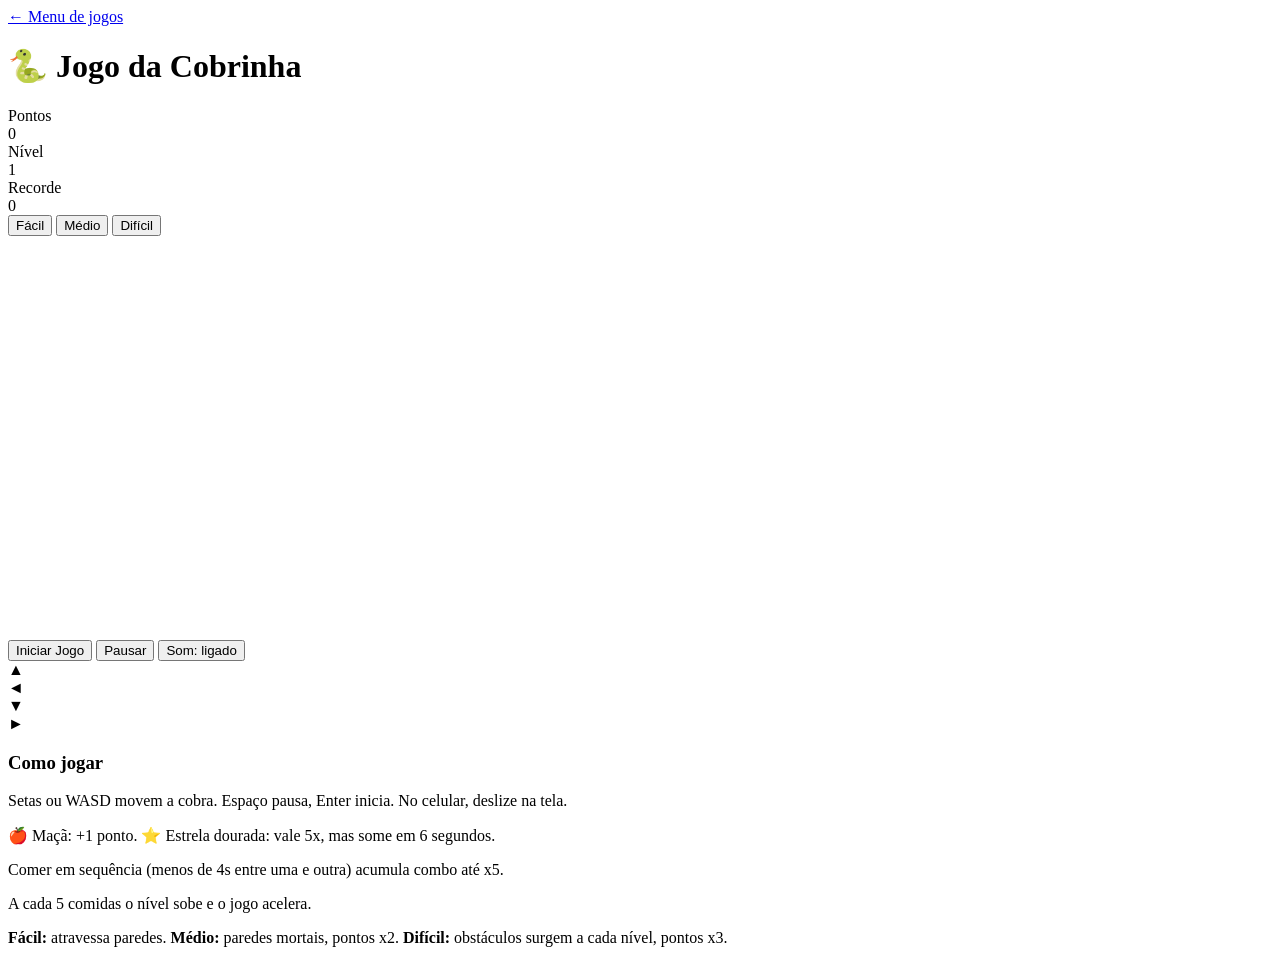
==== commit 229521a0: "wdawd" ====
--- a/index.html
+++ b/index.html
@@ -4,61 +4,11 @@
 <meta charset="UTF-8">
 <meta name="viewport" content="width=device-width, initial-scale=1.0">
 <title>Jogo da Cobrinha</title>
-<style>
-*{box-sizing:border-box}
-body{
-  margin:0;min-height:100vh;display:flex;align-items:center;justify-content:center;
-  background:radial-gradient(circle at top,#0f0f1a,#020617);
-  font-family:Arial,sans-serif;padding:16px;
-}
-.container{
-  text-align:center;background:rgba(15,23,42,.6);backdrop-filter:blur(10px);
-  padding:24px;border-radius:20px;box-shadow:0 0 40px #00f0ff33;
-  color:#e0f7ff;border:1px solid #00f0ff55;width:100%;max-width:470px;
-}
-h1{margin:0 0 12px;font-size:1.8em}
-.info{display:flex;justify-content:space-between;gap:8px;font-weight:bold;font-size:.95em}
-.info div{flex:1}
-.pontuacao{color:#00f0ff;text-shadow:0 0 10px #00f0ff}
-.nivel{color:#ffd400;text-shadow:0 0 10px #ffd400}
-.recorde{color:#ff00c8;text-shadow:0 0 10px #ff00c8}
-.combo{height:20px;margin-top:6px;color:#ffd400;font-weight:bold;font-size:.9em}
-#canvas{
-  border:3px solid #00f0ff;border-radius:10px;background:#01030a;display:block;
-  margin:8px auto 12px;width:100%;max-width:400px;height:auto;touch-action:none;
-  box-shadow:0 0 20px #00f0ff,inset 0 0 20px #00f0ff22;
-}
-.dificuldade{display:flex;justify-content:center;gap:6px;margin-bottom:6px}
-button{
-  font-size:15px;cursor:pointer;background:linear-gradient(45deg,#00f0ff,#0066ff);
-  color:#001018;border:none;padding:10px 14px;border-radius:10px;margin:4px;
-  font-weight:bold;transition:.2s;box-shadow:0 0 10px #00f0ff88;
-}
-button:hover:not(:disabled){transform:scale(1.07);box-shadow:0 0 20px #00f0ff}
-button:focus-visible,.tecla:focus-visible{outline:3px solid #ffd400;outline-offset:2px}
-button:disabled{opacity:.45;cursor:not-allowed}
-.dif{background:#020617;color:#00f0ff;border:1px solid #00f0ff55;box-shadow:none;padding:8px 12px}
-.dif.ativo{background:linear-gradient(45deg,#ff00c8,#7a00ff);color:#fff;border-color:transparent;box-shadow:0 0 14px #ff00c8aa}
-.teclas{display:grid;grid-template-columns:repeat(3,56px);gap:8px;justify-content:center;margin:12px auto}
-.tecla{
-  width:56px;height:56px;background:#020617;color:#00f0ff;border-radius:8px;cursor:pointer;
-  border:1px solid #00f0ff55;font-size:20px;display:flex;align-items:center;justify-content:center;
-  font-weight:bold;box-shadow:0 0 10px #00f0ff33;user-select:none;touch-action:manipulation;
-}
-.tecla:active{background:#00f0ff;color:#001018}
-.tecla.vazio{background:transparent;cursor:default;box-shadow:none;border:none}
-.instrucoes{
-  margin:16px auto 0;padding:14px;max-width:340px;background:linear-gradient(45deg,#00f0ff,#ff00c8);
-  border-radius:12px;font-size:13px;color:#001018;box-shadow:0 0 20px #00f0ff55;text-align:left;
-}
-.instrucoes h3{margin:0 0 8px;color:#000}
-.instrucoes p{margin:5px 0}
-@media (max-width:600px){h1{font-size:1.5em}.container{padding:16px}}
-@media (prefers-reduced-motion:reduce){button{transition:none}}
-</style>
+<link rel="stylesheet" href="style.css">
 </head>
 <body>
 <div class="container">
+  <a class="voltar" href="../../">&larr; Menu de jogos</a>
   <h1>&#128013; Jogo da Cobrinha</h1>
 
   <div class="info">
@@ -101,478 +51,6 @@
   </div>
 </div>
 
-<script>
-//=============================
-// CONFIGURAÇÕES
-//=============================
-const canvas = document.getElementById('canvas');
-const ctx = canvas.getContext('2d');
-const T = 20;                       // tamanho do quadrado
-const N = canvas.width / T;         // quadrados por lado
-
-const DIF = {
-  facil:   { nome:'Fácil',   vel:140, min:80, mult:1, atravessa:true,  obstaculos:false },
-  medio:   { nome:'Médio',   vel:110, min:60, mult:2, atravessa:false, obstaculos:false },
-  dificil: { nome:'Difícil', vel:90,  min:45, mult:3, atravessa:false, obstaculos:true  }
-};
-const V = { cima:{x:0,y:-1}, baixo:{x:0,y:1}, esquerda:{x:-1,y:0}, direita:{x:1,y:0} };
-const OPOSTA = { cima:'baixo', baixo:'cima', esquerda:'direita', direita:'esquerda' };
-
-//=============================
-// ESTADO
-//=============================
-let estado = 'parado';              // parado | jogando | pausado | fim | vitoria
-let dificuldade = 'medio';
-let cobra, dir, fila, comida, bonus, obst, particulas, textos;
-let pontos = 0, comidas = 0, nivel = 1, combo = 1, ultimaComida = 0;
-let novoRecorde = false, tremer = 0, acumulador = 0, ultimoTempo = 0;
-let somLigado = true, audioCtx = null;
-
-// recordes separados por dificuldade
-let recordes = { facil:0, medio:0, dificil:0 };
-try { Object.assign(recordes, JSON.parse(localStorage.getItem('recordesCobrinha') || '{}')); } catch(e){}
-
-const $ = id => document.getElementById(id);
-
-//=============================
-// SOM (Web Audio, sem arquivos)
-//=============================
-function tom(freq, dur, tipo='square', vol=0.05, atraso=0){
-  if(!somLigado) return;
-  try{
-    audioCtx = audioCtx || new (window.AudioContext || window.webkitAudioContext)();
-    const o = audioCtx.createOscillator(), g = audioCtx.createGain();
-    const t0 = audioCtx.currentTime + atraso;
-    o.type = tipo; o.frequency.value = freq;
-    g.gain.setValueAtTime(vol, t0);
-    g.gain.exponentialRampToValueAtTime(0.0001, t0 + dur);
-    o.connect(g); g.connect(audioCtx.destination);
-    o.start(t0); o.stop(t0 + dur);
-  }catch(e){}
-}
-const somComer  = () => { tom(520,.08); tom(780,.1,'square',.05,.07); };
-const somBonus  = () => [660,880,1100].forEach((f,i)=>tom(f,.1,'triangle',.07,i*.07));
-const somNivel  = () => [523,659,784,1046].forEach((f,i)=>tom(f,.12,'triangle',.07,i*.09));
-const somMorrer = () => { tom(200,.25,'sawtooth',.07); tom(120,.4,'sawtooth',.07,.15); };
-
-//=============================
-// INÍCIO / REINÍCIO
-//=============================
-function iniciarJogo(){
-  cobra = [{x:10,y:10},{x:9,y:10},{x:8,y:10}];
-  dir = 'direita'; fila = [];
-  pontos = 0; comidas = 0; nivel = 1; combo = 1; ultimaComida = 0;
-  obst = []; bonus = null; particulas = []; textos = [];
-  novoRecorde = false; tremer = 0; acumulador = 0;
-  comida = null;
-  comida = celulaLivre();
-  estado = 'jogando';
-  atualizarHUD();
-  atualizarBotoes();
-}
-
-function velocidadeAtual(){
-  const d = DIF[dificuldade];
-  return Math.max(d.min, d.vel - (nivel - 1) * 8);
-}
-
-//=============================
-// CÉLULAS LIVRES (sem loop infinito)
-//=============================
-function ocupada(x, y){
-  return cobra.some(p=>p.x===x&&p.y===y) ||
-         obst.some(p=>p.x===x&&p.y===y) ||
-         (comida && comida.x===x && comida.y===y) ||
-         (bonus && bonus.x===x && bonus.y===y);
-}
-function celulaLivre(longeDaCabeca=0){
-  const livres = [];
-  const c = cobra[0];
-  for(let x=0;x<N;x++) for(let y=0;y<N;y++){
-    if(ocupada(x,y)) continue;
-    if(longeDaCabeca && Math.abs(x-c.x)+Math.abs(y-c.y) < longeDaCabeca) continue;
-    livres.push({x,y});
-  }
-  return livres.length ? livres[Math.floor(Math.random()*livres.length)] : null;
-}
-
-//=============================
-// LÓGICA (um passo do jogo)
-//=============================
-function passo(){
-  if(fila.length) dir = fila.shift();
-  const d = V[dir], cfg = DIF[dificuldade];
-  const c = { x: cobra[0].x + d.x, y: cobra[0].y + d.y };
-
-  if(cfg.atravessa){
-    c.x = (c.x + N) % N; c.y = (c.y + N) % N;
-  }else if(c.x < 0 || c.x >= N || c.y < 0 || c.y >= N){
-    return morrer();
-  }
-
-  const comeuMaca  = comida && c.x === comida.x && c.y === comida.y;
-  const comeuBonus = bonus  && c.x === bonus.x  && c.y === bonus.y;
-  const cresce = comeuMaca || comeuBonus;
-
-  // a ponta do rabo sai do lugar, então só conta como colisão se a cobra crescer
-  const corpo = cresce ? cobra : cobra.slice(0, -1);
-  if(corpo.some(p=>p.x===c.x&&p.y===c.y) || obst.some(p=>p.x===c.x&&p.y===c.y)){
-    return morrer();
-  }
-
-  cobra.unshift(c);
-  if(!cresce){ cobra.pop(); return; }
-
-  // ---- comeu algo ----
-  const agora = performance.now();
-  combo = (agora - ultimaComida < 4000) ? Math.min(combo + 1, 5) : 1;
-  ultimaComida = agora;
-
-  const ganho = (comeuBonus ? 5 : 1) * cfg.mult * combo;
-  pontos += ganho;
-  comidas++;
-
-  const px = c.x*T + T/2, py = c.y*T + T/2;
-  explodir(px, py, comeuBonus ? '#ffd400' : '#ff4d6d', comeuBonus ? 22 : 12);
-  textos.push({x:px, y:py, txt:'+'+ganho+(combo>1?' x'+combo:''), vida:900, max:900, cor: comeuBonus?'#ffd400':'#fff'});
-  comeuBonus ? somBonus() : somComer();
-
-  if(comeuMaca) comida = null;
-  if(comeuBonus) bonus = null;
-
-  // sobe de nível a cada 5 comidas
-  const novoNivel = 1 + Math.floor(comidas / 5);
-  if(novoNivel > nivel){
-    nivel = novoNivel;
-    somNivel();
-    textos.push({x:canvas.width/2, y:canvas.height/2-40, txt:'NÍVEL '+nivel, vida:1400, max:1400, cor:'#00f0ff', grande:true});
-    if(cfg.obstaculos){
-      const o = celulaLivre(4);
-      if(o) obst.push(o);
-    }
-  }
-
-  if(!comida) comida = celulaLivre();
-  if(!comida){ return terminar('vitoria'); }
-
-  // chance de surgir estrela dourada
-  if(!bonus && Math.random() < 0.2){
-    const b = celulaLivre(3);
-    if(b) bonus = { x:b.x, y:b.y, vida:6000 };
-  }
-
-  atualizarHUD();
-}
-
-function morrer(){
-  somMorrer();
-  tremer = 450;
-  explodir(cobra[0].x*T+T/2, cobra[0].y*T+T/2, '#00f0ff', 25);
-  terminar('fim');
-}
-
-function terminar(novoEstado){
-  estado = novoEstado;
-  if(pontos > recordes[dificuldade]){
-    recordes[dificuldade] = pontos;
-    novoRecorde = true;
-    try{ localStorage.setItem('recordesCobrinha', JSON.stringify(recordes)); }catch(e){}
-  }
-  atualizarHUD();
-  atualizarBotoes();
-}
-
-//=============================
-// EFEITOS
-//=============================
-function explodir(x, y, cor, qtd){
-  for(let i=0;i<qtd;i++){
-    const a = Math.random()*Math.PI*2, v = 40 + Math.random()*120;
-    particulas.push({x, y, vx:Math.cos(a)*v, vy:Math.sin(a)*v, vida:500+Math.random()*300, max:800, cor});
-  }
-}
-function atualizarEfeitos(dt){
-  particulas.forEach(p=>{ p.x+=p.vx*dt/1000; p.y+=p.vy*dt/1000; p.vida-=dt; });
-  particulas = particulas.filter(p=>p.vida>0);
-  textos.forEach(t=>{ t.y -= 25*dt/1000; t.vida -= dt; });
-  textos = textos.filter(t=>t.vida>0);
-  if(tremer > 0) tremer -= dt;
-  if(bonus && estado==='jogando'){
-    bonus.vida -= dt;
-    if(bonus.vida <= 0) bonus = null;
-  }
-  // combo expira visualmente
-  if(estado==='jogando' && combo>1 && performance.now()-ultimaComida>4000){ combo = 1; atualizarHUD(); }
-}
-
-//=============================
-// HUD
-//=============================
-function atualizarHUD(){
-  $('pontos').textContent = pontos;
-  $('nivel').textContent = nivel;
-  $('recorde').textContent = recordes[dificuldade];
-  $('combo').textContent = combo > 1 ? '🔥 Combo x' + combo : '';
-}
-function atualizarBotoes(){
-  const emJogo = estado==='jogando' || estado==='pausado';
-  $('btnIniciar').textContent = (estado==='parado') ? 'Iniciar Jogo' : 'Reiniciar';
-  $('btnPausar').textContent = estado==='pausado' ? 'Continuar' : 'Pausar';
-  $('btnPausar').disabled = !emJogo;
-  document.querySelectorAll('.dif').forEach(b=>{
-    b.disabled = emJogo;
-    b.classList.toggle('ativo', b.dataset.dif === dificuldade);
-  });
-}
-
-//=============================
-// CONTROLES
-//=============================
-function mudarDirecao(nova){
-  if(estado !== 'jogando') return;
-  // compara com a última direção JÁ enfileirada (corrige o bug das viradas rápidas)
-  const ultima = fila.length ? fila[fila.length-1] : dir;
-  if(nova === ultima || nova === OPOSTA[ultima]) return;
-  if(fila.length < 2) fila.push(nova);
-}
-
-function pausarJogo(){
-  if(estado === 'jogando') estado = 'pausado';
-  else if(estado === 'pausado') estado = 'jogando';
-  else return;
-  acumulador = 0;
-  atualizarBotoes();
-}
-
-const MAPA_TECLAS = {
-  ArrowUp:'cima', ArrowDown:'baixo', ArrowLeft:'esquerda', ArrowRight:'direita',
-  w:'cima', s:'baixo', a:'esquerda', d:'direita', W:'cima', S:'baixo', A:'esquerda', D:'direita'
-};
-document.addEventListener('keydown', e=>{
-  if(MAPA_TECLAS[e.key]){
-    e.preventDefault();
-    if(estado === 'parado' || estado === 'fim' || estado === 'vitoria') return;
-    mudarDirecao(MAPA_TECLAS[e.key]);
-  }else if(e.key === ' '){
-    e.preventDefault();
-    pausarJogo();
-  }else if(e.key === 'Enter'){
-    e.preventDefault();
-    if(estado !== 'jogando' && estado !== 'pausado') iniciarJogo();
-  }
-});
-
-// botões
-$('btnIniciar').addEventListener('click', e=>{ iniciarJogo(); e.target.blur(); });
-$('btnPausar').addEventListener('click', e=>{ pausarJogo(); e.target.blur(); });
-$('btnSom').addEventListener('click', e=>{
-  somLigado = !somLigado;
-  e.target.textContent = 'Som: ' + (somLigado ? 'ligado' : 'desligado');
-  e.target.blur();
-});
-document.querySelectorAll('.dif').forEach(b=>{
-  b.addEventListener('click', ()=>{
-    if(estado==='jogando' || estado==='pausado') return;
-    dificuldade = b.dataset.dif;
-    estado = 'parado';
-    atualizarHUD(); atualizarBotoes();
-  });
-});
-document.querySelectorAll('.tecla[data-dir]').forEach(t=>{
-  t.addEventListener('pointerdown', e=>{ e.preventDefault(); mudarDirecao(t.dataset.dir); });
-});
-
-// deslizar o dedo no canvas
-let toque = null;
-canvas.addEventListener('touchstart', e=>{ toque = {x:e.touches[0].clientX, y:e.touches[0].clientY}; }, {passive:true});
-canvas.addEventListener('touchmove', e=>{
-  e.preventDefault();
-  if(!toque) return;
-  const dx = e.touches[0].clientX - toque.x, dy = e.touches[0].clientY - toque.y;
-  if(Math.max(Math.abs(dx),Math.abs(dy)) < 24) return;
-  mudarDirecao(Math.abs(dx) > Math.abs(dy) ? (dx>0?'direita':'esquerda') : (dy>0?'baixo':'cima'));
-  toque = {x:e.touches[0].clientX, y:e.touches[0].clientY};
-}, {passive:false});
-canvas.addEventListener('click', ()=>{
-  if(estado==='parado'||estado==='fim'||estado==='vitoria') iniciarJogo();
-  else if(estado==='pausado') pausarJogo();
-});
-
-// pausa automática ao trocar de aba
-document.addEventListener('visibilitychange', ()=>{ if(document.hidden && estado==='jogando') pausarJogo(); });
-
-//=============================
-// DESENHO
-//=============================
-function retArredondado(x, y, w, h, r){
-  ctx.beginPath();
-  ctx.moveTo(x+r, y);
-  ctx.arcTo(x+w, y, x+w, y+h, r);
-  ctx.arcTo(x+w, y+h, x, y+h, r);
-  ctx.arcTo(x, y+h, x, y, r);
-  ctx.arcTo(x, y, x+w, y, r);
-  ctx.closePath();
-}
-
-function desenhar(agora){
-  ctx.save();
-  ctx.setTransform(1,0,0,1,0,0);
-  ctx.textAlign = 'center';
-
-  if(tremer > 0){
-    const f = tremer / 450 * 6;
-    ctx.translate((Math.random()-.5)*f, (Math.random()-.5)*f);
-  }
-
-  // fundo
-  ctx.fillStyle = '#020617';
-  ctx.fillRect(-10, -10, canvas.width+20, canvas.height+20);
-
-  // grade (cor corrigida: antes era '#e0e0e', inválida)
-  ctx.strokeStyle = 'rgba(0,240,255,0.07)';
-  ctx.lineWidth = 1;
-  ctx.beginPath();
-  for(let i=0;i<=N;i++){
-    ctx.moveTo(i*T, 0); ctx.lineTo(i*T, canvas.height);
-    ctx.moveTo(0, i*T); ctx.lineTo(canvas.width, i*T);
-  }
-  ctx.stroke();
-
-  if(cobra){
-    // obstáculos
-    obst.forEach(o=>{
-      ctx.fillStyle = '#4b5563';
-      retArredondado(o.x*T+1, o.y*T+1, T-2, T-2, 4); ctx.fill();
-      ctx.strokeStyle = '#9ca3af'; ctx.lineWidth = 1.5; ctx.stroke();
-    });
-
-    // maçã
-    if(comida){
-      const cx = comida.x*T+T/2, cy = comida.y*T+T/2;
-      ctx.shadowColor = '#ff4d6d'; ctx.shadowBlur = 12;
-      ctx.fillStyle = '#dc3545';
-      ctx.beginPath(); ctx.arc(cx, cy+1, T/2-3, 0, Math.PI*2); ctx.fill();
-      ctx.shadowBlur = 0;
-      ctx.fillStyle = '#22c55e';
-      ctx.fillRect(cx-1, cy-T/2+1, 2, 5);
-    }
-
-    // estrela dourada (pisca mais rápido quando está acabando)
-    if(bonus){
-      const piscar = bonus.vida < 2000 ? Math.floor(agora/120)%2 === 0 : true;
-      if(piscar){
-        const cx = bonus.x*T+T/2, cy = bonus.y*T+T/2, pulso = 1 + Math.sin(agora/150)*.12;
-        ctx.shadowColor = '#ffd400'; ctx.shadowBlur = 16;
-        ctx.fillStyle = '#ffd400';
-        ctx.beginPath();
-        for(let i=0;i<10;i++){
-          const r = (i%2 ? 4 : 9.5) * pulso, a = -Math.PI/2 + i*Math.PI/5;
-          ctx.lineTo(cx+Math.cos(a)*r, cy+Math.sin(a)*r);
-        }
-        ctx.closePath(); ctx.fill();
-        ctx.shadowBlur = 0;
-      }
-    }
-
-    // cobra (gradiente do verde-neon ao escuro, do pescoço ao rabo)
-    for(let i=cobra.length-1;i>=0;i--){
-      const p = cobra[i], k = i / Math.max(cobra.length-1, 1);
-      ctx.fillStyle = i === 0 ? '#b6ff3b' : `hsl(${140 - k*20}, 80%, ${55 - k*22}%)`;
-      if(i === 0){ ctx.shadowColor = '#b6ff3b'; ctx.shadowBlur = 10; }
-      retArredondado(p.x*T+1, p.y*T+1, T-2, T-2, i===0 ? 7 : 5); ctx.fill();
-      ctx.shadowBlur = 0;
-    }
-    // olhos
-    const h = cobra[0], d = V[dir] || V.direita;
-    const hx = h.x*T+T/2, hy = h.y*T+T/2;
-    const px = -d.y, py = d.x;
-    ctx.fillStyle = '#001018';
-    [-1,1].forEach(s=>{
-      ctx.beginPath();
-      ctx.arc(hx + d.x*4 + px*s*4, hy + d.y*4 + py*s*4, 2.2, 0, Math.PI*2);
-      ctx.fill();
-    });
-  }
-
-  // partículas
-  particulas.forEach(p=>{
-    ctx.globalAlpha = Math.max(p.vida/p.max, 0);
-    ctx.fillStyle = p.cor;
-    ctx.fillRect(p.x-2, p.y-2, 4, 4);
-  });
-  ctx.globalAlpha = 1;
-
-  // textos flutuantes
-  textos.forEach(t=>{
-    ctx.globalAlpha = Math.min(t.vida/t.max*1.5, 1);
-    ctx.fillStyle = t.cor;
-    ctx.font = t.grande ? 'bold 34px Arial' : 'bold 15px Arial';
-    ctx.fillText(t.txt, t.x, t.y);
-  });
-  ctx.globalAlpha = 1;
-
-  // barra de tempo da estrela
-  if(bonus){
-    ctx.fillStyle = '#ffd400';
-    ctx.fillRect(0, canvas.height-3, canvas.width * bonus.vida/6000, 3);
-  }
-
-  ctx.restore();
-  ctx.textAlign = 'center';
-
-  // telas de mensagem
-  if(estado === 'parado'){
-    painel('🐍 COBRINHA', 'Dificuldade: ' + DIF[dificuldade].nome, 'Pressione Enter ou toque para começar');
-  }else if(estado === 'pausado'){
-    painel('PAUSADO', '', 'Espaço ou toque para continuar');
-  }else if(estado === 'fim'){
-    painel('FIM DE JOGO', 'Pontuação: ' + pontos + (novoRecorde ? '  🏆 Novo recorde!' : ''), 'Enter ou toque para jogar de novo');
-  }else if(estado === 'vitoria'){
-    painel('VOCÊ VENCEU! 🎉', 'Pontuação: ' + pontos + (novoRecorde ? '  🏆 Novo recorde!' : ''), 'Enter ou toque para jogar de novo');
-  }
-}
-
-function painel(titulo, sub, dica){
-  ctx.fillStyle = 'rgba(0,0,0,0.7)';
-  ctx.fillRect(0, 0, canvas.width, canvas.height);
-  ctx.fillStyle = '#fff';
-  ctx.font = 'bold 36px Arial';
-  ctx.fillText(titulo, canvas.width/2, canvas.height/2 - 20);
-  if(sub){
-    ctx.fillStyle = '#00f0ff';
-    ctx.font = '20px Arial';
-    ctx.fillText(sub, canvas.width/2, canvas.height/2 + 20);
-  }
-  ctx.fillStyle = '#cbd5e1';
-  ctx.font = '14px Arial';
-  ctx.fillText(dica, canvas.width/2, canvas.height/2 + 60);
-}
-
-//=============================
-// LOOP PRINCIPAL (passo fixo + animação suave)
-//=============================
-function loop(agora){
-  const dt = Math.min(agora - ultimoTempo, 100);
-  ultimoTempo = agora;
-
-  if(estado === 'jogando'){
-    acumulador += dt;
-    const vel = velocidadeAtual();
-    while(acumulador >= vel && estado === 'jogando'){
-      acumulador -= vel;
-      passo();
-    }
-  }
-  atualizarEfeitos(dt);
-  desenhar(agora);
-  requestAnimationFrame(loop);
-}
-
-// inicialização
-cobra = [{x:10,y:10},{x:9,y:10},{x:8,y:10}]; dir = 'direita'; fila = [];
-obst = []; particulas = []; textos = []; comida = null; bonus = null;
-atualizarHUD(); atualizarBotoes();
-requestAnimationFrame(t=>{ ultimoTempo = t; loop(t); });
-</script>
+<script src="script.js"></script>
 </body>
-</html>+</html>
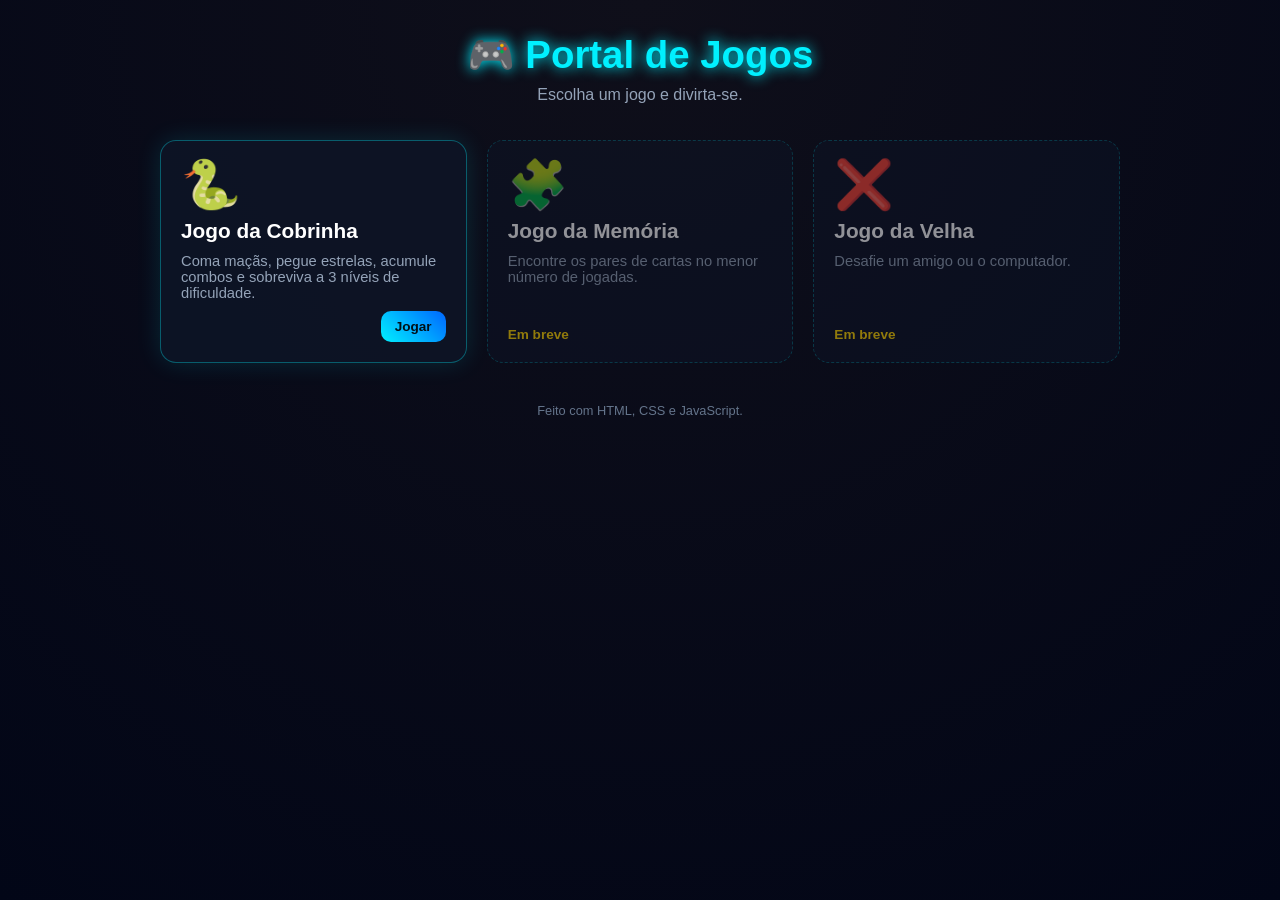
==== commit a7d9a81e: "rename" ====
--- a/index.html
+++ b/index.html
@@ -3,54 +3,98 @@
 <head>
 <meta charset="UTF-8">
 <meta name="viewport" content="width=device-width, initial-scale=1.0">
-<title>Jogo da Cobrinha</title>
-<link rel="stylesheet" href="style.css">
+<title>Portal de Jogos</title>
+<style>
+*{box-sizing:border-box}
+:root{--ciano:#00f0ff;--rosa:#ff00c8;--amarelo:#ffd400;--texto:#e0f7ff}
+body{
+  margin:0;min-height:100vh;color:var(--texto);font-family:Arial,sans-serif;
+  background:radial-gradient(circle at top,#0f0f1a,#020617);padding:32px 16px;
+}
+main{max-width:960px;margin:0 auto}
+header{text-align:center;margin-bottom:36px}
+h1{margin:0 0 8px;font-size:2.4em;color:var(--ciano);text-shadow:0 0 14px var(--ciano)}
+header p{margin:0;color:#94a3b8}
+
+.jogos{
+  display:grid;gap:20px;
+  grid-template-columns:repeat(auto-fill,minmax(250px,1fr));
+}
+.card{
+  display:flex;flex-direction:column;gap:10px;padding:20px;border-radius:16px;
+  text-decoration:none;color:inherit;background:rgba(15,23,42,.7);
+  border:1px solid #00f0ff55;box-shadow:0 0 24px #00f0ff22;
+  transition:transform .2s,box-shadow .2s;
+}
+a.card:hover,a.card:focus-visible{
+  transform:translateY(-4px);box-shadow:0 0 28px #00f0ff88;outline:none;
+}
+a.card:focus-visible{outline:3px solid var(--amarelo);outline-offset:3px}
+.icone{font-size:3em;line-height:1}
+.card h2{margin:0;font-size:1.3em;color:#fff}
+.card p{margin:0;font-size:.92em;color:#94a3b8;flex:1}
+.rodape{display:flex;justify-content:space-between;align-items:center;font-size:.85em}
+.recorde{color:var(--rosa);font-weight:bold}
+.jogar{
+  background:linear-gradient(45deg,var(--ciano),#0066ff);color:#001018;
+  font-weight:bold;padding:8px 14px;border-radius:10px;
+}
+.breve{opacity:.55;border-style:dashed;box-shadow:none}
+.etiqueta{color:var(--amarelo);font-weight:bold}
+
+footer{text-align:center;margin-top:40px;font-size:.8em;color:#64748b}
+@media (prefers-reduced-motion:reduce){.card{transition:none}}
+@media (max-width:600px){h1{font-size:1.8em}}
+</style>
 </head>
 <body>
-<div class="container">
-  <a class="voltar" href="../../">&larr; Menu de jogos</a>
-  <h1>&#128013; Jogo da Cobrinha</h1>
+<main>
+  <header>
+    <h1>&#127918; Portal de Jogos</h1>
+    <p>Escolha um jogo e divirta-se.</p>
+  </header>
 
-  <div class="info">
-    <div class="pontuacao">Pontos<br><span id="pontos">0</span></div>
-    <div class="nivel">Nível<br><span id="nivel">1</span></div>
-    <div class="recorde">Recorde<br><span id="recorde">0</span></div>
-  </div>
-  <div class="combo" id="combo"></div>
+  <section class="jogos" aria-label="Lista de jogos">
 
-  <div class="dificuldade" role="group" aria-label="Dificuldade">
-    <button class="dif" data-dif="facil">Fácil</button>
-    <button class="dif ativo" data-dif="medio">Médio</button>
-    <button class="dif" data-dif="dificil">Difícil</button>
-  </div>
+    <!-- JOGO DISPONÍVEL -->
+    <a class="card" href="jogos/cobra.html">
+      <span class="icone" aria-hidden="true">&#128013;</span>
+      <h2>Jogo da Cobrinha</h2>
+      <p>Coma maçãs, pegue estrelas, acumule combos e sobreviva a 3 níveis de dificuldade.</p>
+      <div class="rodape">
+        <span class="recorde" id="recorde-cobrinha"></span>
+        <span class="jogar">Jogar</span>
+      </div>
+    </a>
 
-  <canvas id="canvas" width="400" height="400"></canvas>
+    <!-- JOGOS FUTUROS (copie este bloco e troque o <div> por <a href="..."> quando estiver pronto) -->
+    <div class="card breve" aria-disabled="true">
+      <span class="icone" aria-hidden="true">&#129513;</span>
+      <h2>Jogo da Memória</h2>
+      <p>Encontre os pares de cartas no menor número de jogadas.</p>
+      <div class="rodape"><span class="etiqueta">Em breve</span></div>
+    </div>
 
-  <div>
-    <button id="btnIniciar">Iniciar Jogo</button>
-    <button id="btnPausar">Pausar</button>
-    <button id="btnSom">Som: ligado</button>
-  </div>
+    <div class="card breve" aria-disabled="true">
+      <span class="icone" aria-hidden="true">&#10060;</span>
+      <h2>Jogo da Velha</h2>
+      <p>Desafie um amigo ou o computador.</p>
+      <div class="rodape"><span class="etiqueta">Em breve</span></div>
+    </div>
 
-  <div class="teclas">
-    <div class="tecla vazio"></div>
-    <div class="tecla" data-dir="cima" role="button" aria-label="Cima">&#9650;</div>
-    <div class="tecla vazio"></div>
-    <div class="tecla" data-dir="esquerda" role="button" aria-label="Esquerda">&#9668;</div>
-    <div class="tecla" data-dir="baixo" role="button" aria-label="Baixo">&#9660;</div>
-    <div class="tecla" data-dir="direita" role="button" aria-label="Direita">&#9658;</div>
-  </div>
+  </section>
 
-  <div class="instrucoes">
-    <h3>Como jogar</h3>
-    <p>Setas ou WASD movem a cobra. Espaço pausa, Enter inicia. No celular, deslize na tela.</p>
-    <p>&#127822; Maçã: +1 ponto. &#11088; Estrela dourada: vale 5x, mas some em 6 segundos.</p>
-    <p>Comer em sequência (menos de 4s entre uma e outra) acumula combo até x5.</p>
-    <p>A cada 5 comidas o nível sobe e o jogo acelera.</p>
-    <p><b>Fácil:</b> atravessa paredes. <b>Médio:</b> paredes mortais, pontos x2. <b>Difícil:</b> obstáculos surgem a cada nível, pontos x3.</p>
-  </div>
-</div>
+  <footer>Feito com HTML, CSS e JavaScript.</footer>
+</main>
 
-<script src="script.js"></script>
+<script>
+// Mostra o melhor recorde salvo pelo jogo da cobrinha (se existir).
+// Funciona porque o portal e o jogo ficam na mesma origem (mesmo site).
+try{
+  const r = JSON.parse(localStorage.getItem('recordesCobrinha') || '{}');
+  const melhor = Math.max(0, ...Object.values(r).map(Number));
+  if(melhor > 0) document.getElementById('recorde-cobrinha').textContent = '🏆 Recorde: ' + melhor;
+}catch(e){}
+</script>
 </body>
 </html>
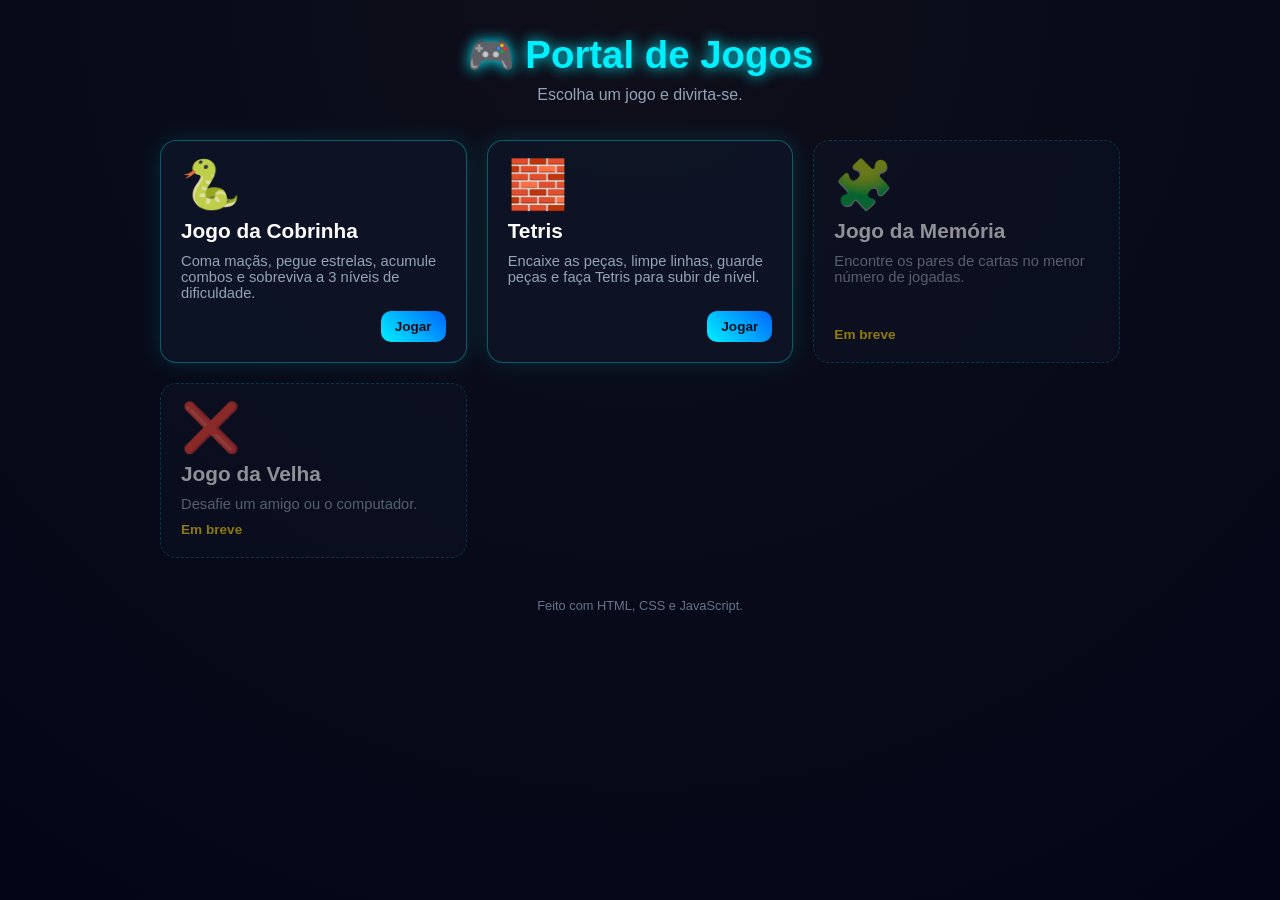
==== commit 6aa72edf: "Sonata para 2 pianos" ====
--- a/index.html
+++ b/index.html
@@ -57,12 +57,22 @@
   <section class="jogos" aria-label="Lista de jogos">
 
     <!-- JOGO DISPONÍVEL -->
-    <a class="card" href="jogos/cobra.html">
+    <a class="card" href="jogos/cobrinha/">
       <span class="icone" aria-hidden="true">&#128013;</span>
       <h2>Jogo da Cobrinha</h2>
       <p>Coma maçãs, pegue estrelas, acumule combos e sobreviva a 3 níveis de dificuldade.</p>
       <div class="rodape">
         <span class="recorde" id="recorde-cobrinha"></span>
+        <span class="jogar">Jogar</span>
+      </div>
+    </a>
+
+    <a class="card" href="jogos/tetris/">
+      <span class="icone" aria-hidden="true">&#129521;</span>
+      <h2>Tetris</h2>
+      <p>Encaixe as peças, limpe linhas, guarde peças e faça Tetris para subir de nível.</p>
+      <div class="rodape">
+        <span class="recorde" id="recorde-tetris"></span>
         <span class="jogar">Jogar</span>
       </div>
     </a>
@@ -95,6 +105,10 @@
   const melhor = Math.max(0, ...Object.values(r).map(Number));
   if(melhor > 0) document.getElementById('recorde-cobrinha').textContent = '🏆 Recorde: ' + melhor;
 }catch(e){}
+try{
+  const t = Number(localStorage.getItem('recordeTetris')) || 0;
+  if(t > 0) document.getElementById('recorde-tetris').textContent = '🏆 Recorde: ' + t;
+}catch(e){}
 </script>
 </body>
-</html>
+</html>
